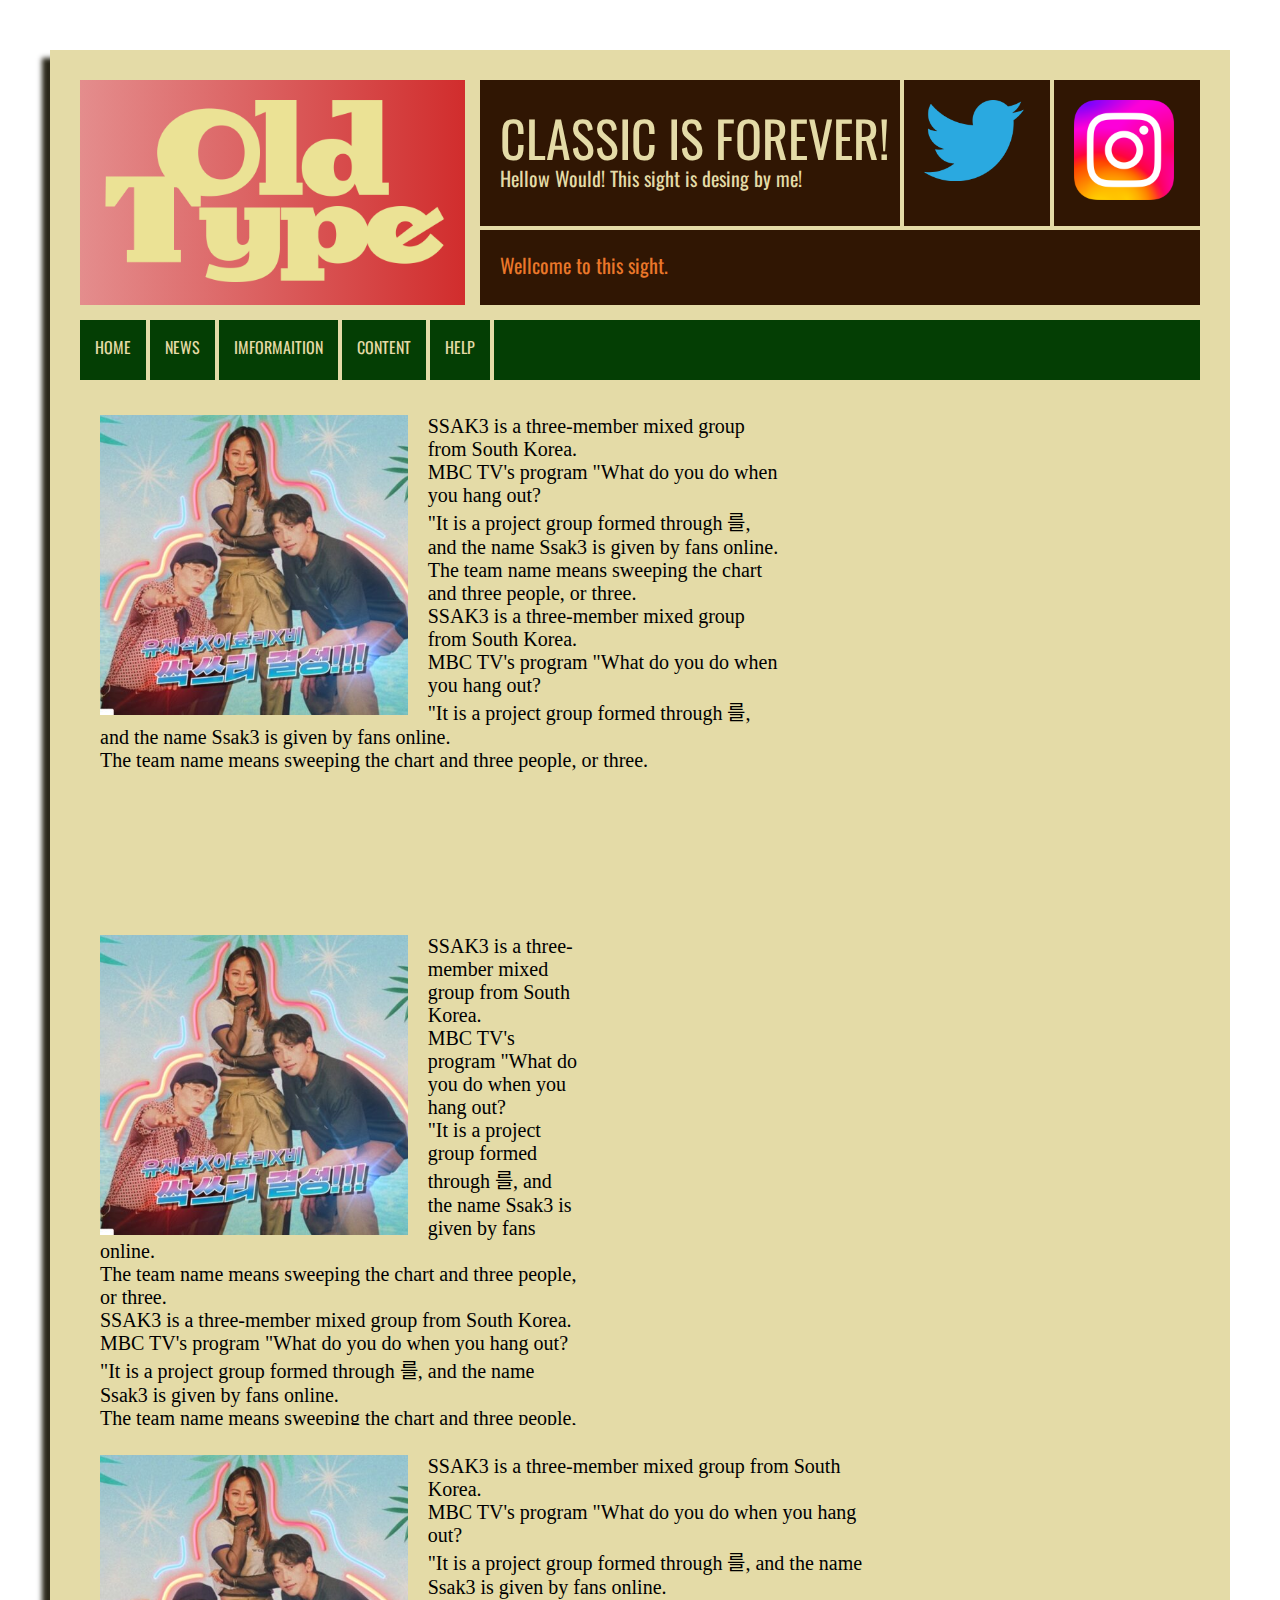
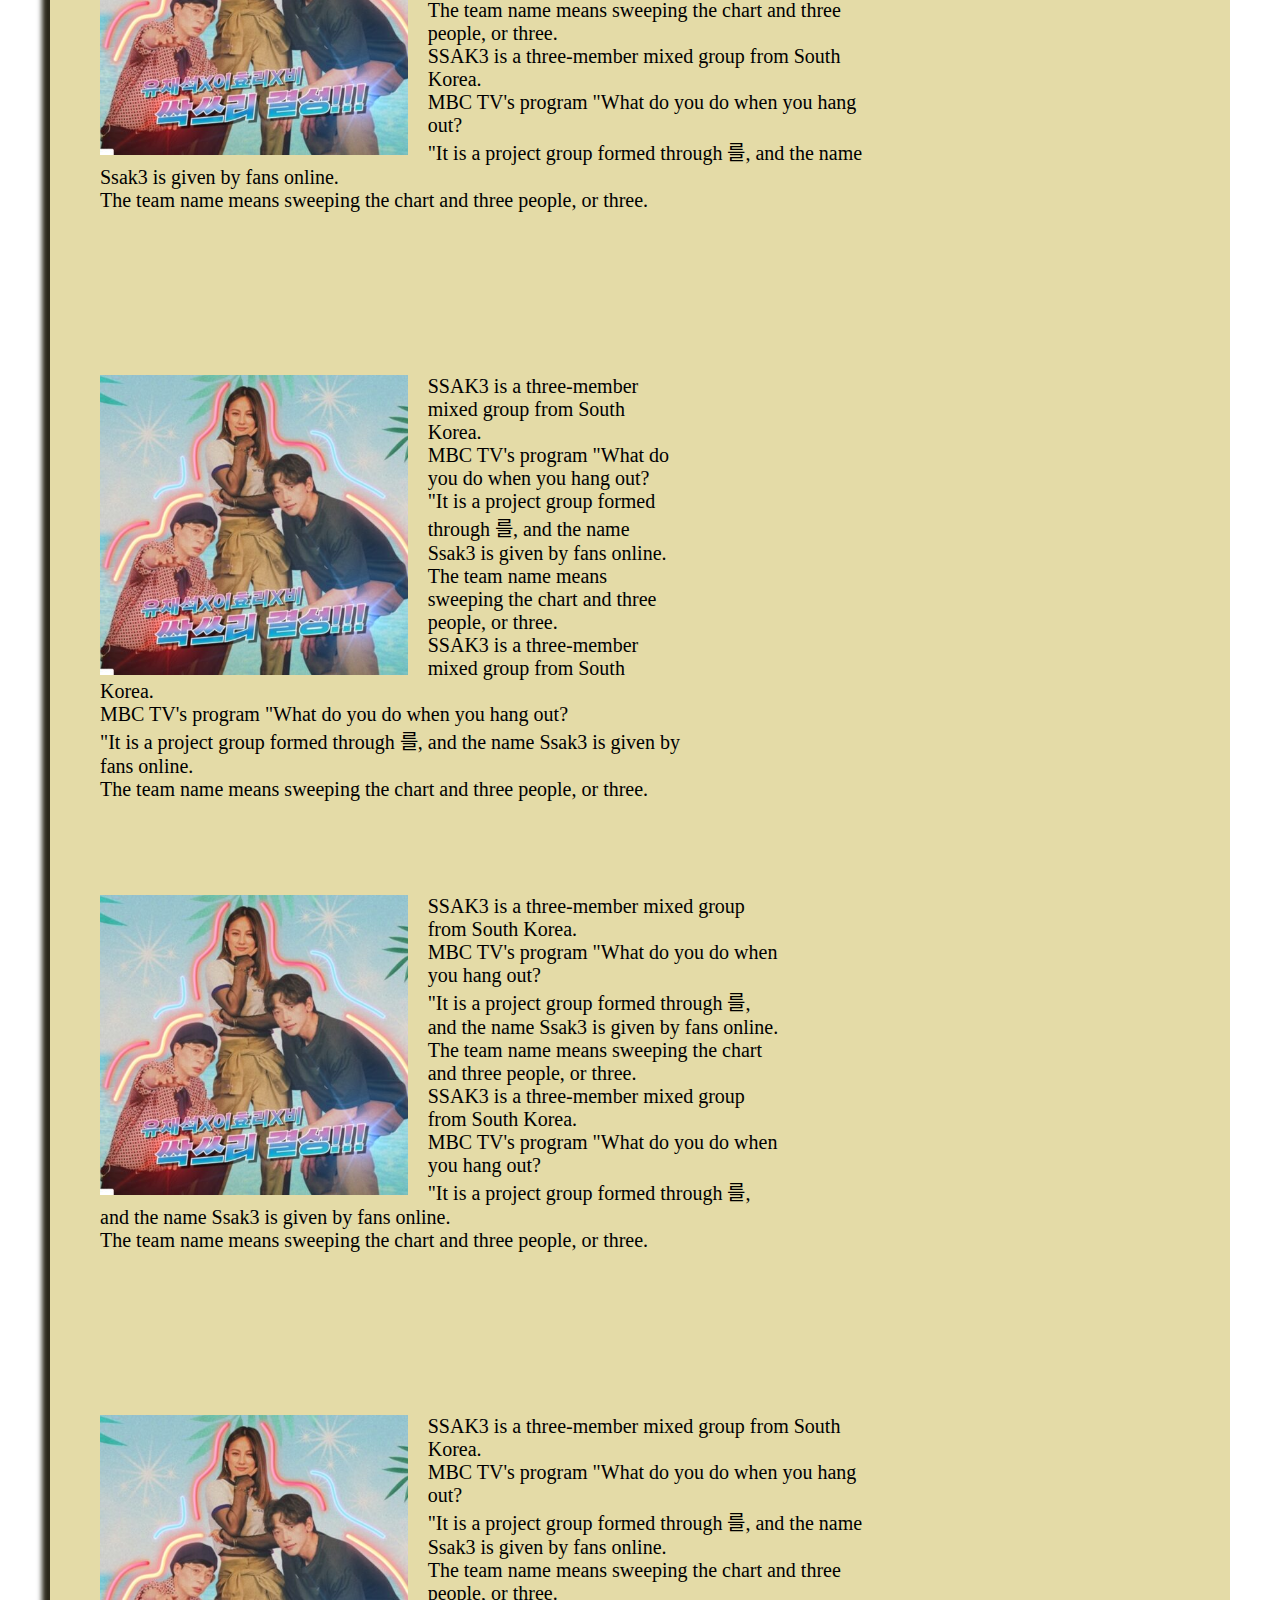
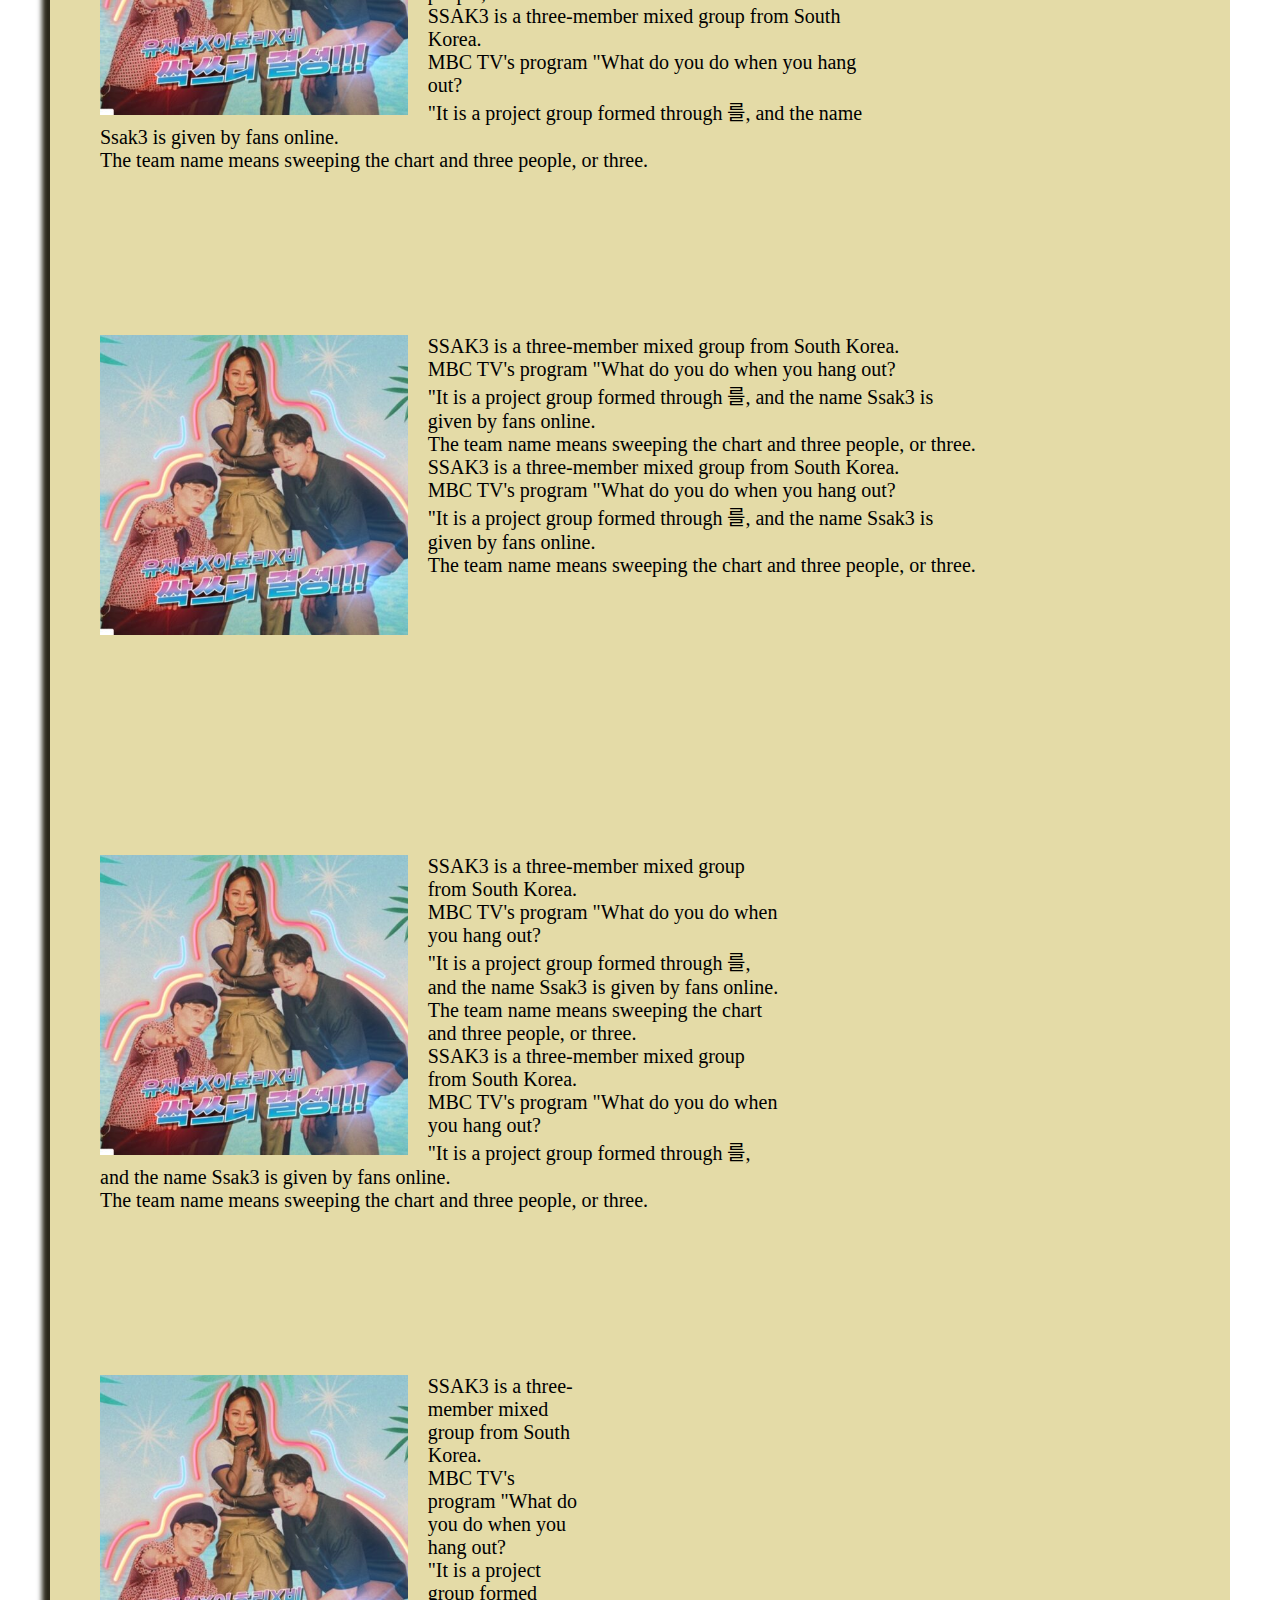
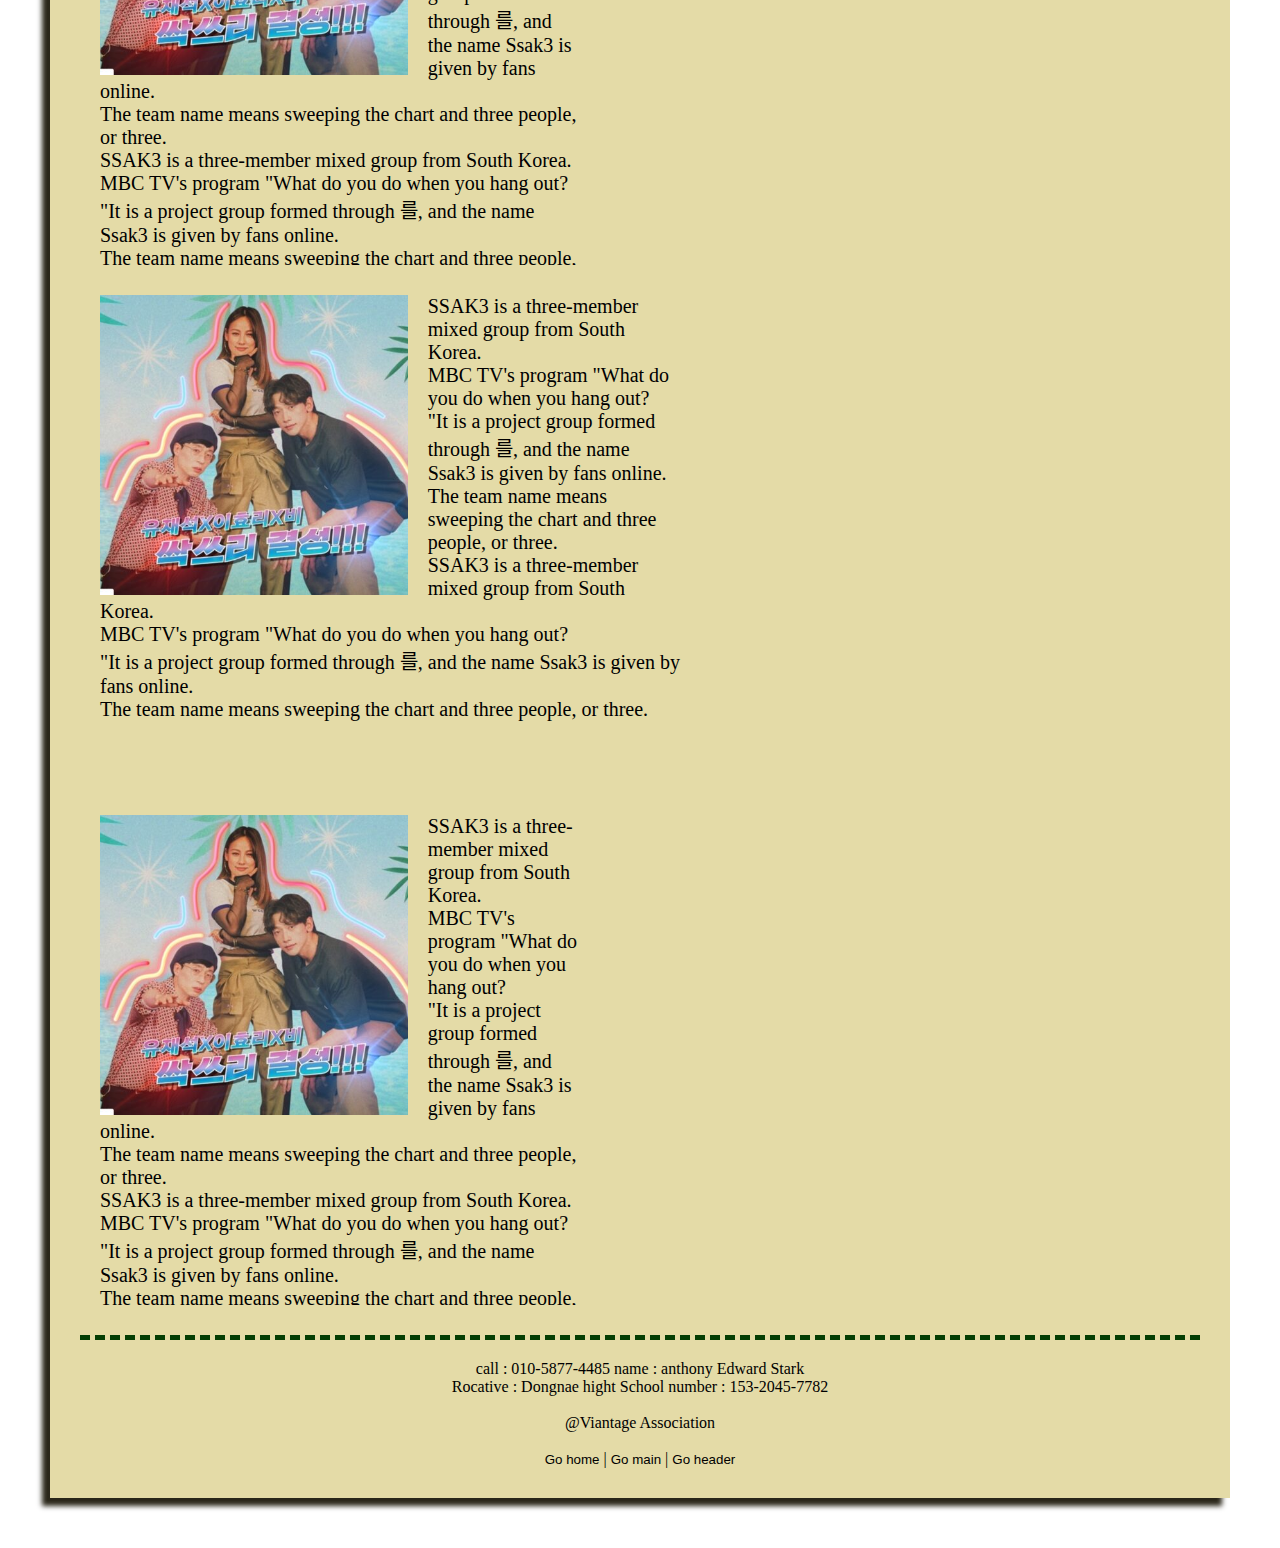
==== index.html @ 2c73bd68 "Add files via upload" ====
<!DOCTYPE html>
<html>
    <head>
        <title>Vintage</title>
        <link rel="stylesheet" href="./vt1.css">
    </head>
    <body class="background">
        <div class="body">
            <div class="content">
                <div class="header">
                    <div class="logo go">
                        <div class="logotitle">
                            <a href="home"><img src="./Poato/logo.png" alt="logo" class="logoImg"></a>
                        </div>
                    </div>
                    <div class="name">
                        <div class="nameGrid">
                            <div class="nameTipo">
                                <div class="nameTipo2">
                                    <div style="height: 90px;">
                                        <p class="Oswald title nonDrag">CLASSIC IS FOREVER!</p><br>
                                        <p class="Oswald subTitle nonDrag">Hellow Would! This sight is desing by me!</p>
                                    </div>
                                </div>
                                <div class="referenceLogo">
                                    <a href="https://twitter.com/?lang=ko" target="_black"><img src="./Poato/twiter.png" alt="twitter" width="100px"></a>
                                </div>
                                <div class="referenceLogo">
                                    <a href="https://www.instagram.com/" target="_blank"><img src="./Poato/Instagram.png" alt="instargram" width="100px"></a>
                                </div>
                            </div>
                            <div class="headerExplanation">
                                <p class="Oswald nonDrag" style="font-size: 20px;">Wellcome to this sight.</p>
                            </div>
                        </div>
                    </div>
                </div>
                <div class="nav">
                    <ul class="navUl Oswald">
                        <li class="navMenu nonDrag go">
                            <a href="#" style="color: rgb(228, 219, 167)">HOME</a>
                        </li><!--
                        --><li class="navMenu nonDrag go">
                            <a href="#" style="color: rgb(228, 219, 167)">NEWS</a>
                        </li><!--
                        --><li class="navMenu nonDrag go">
                            <a href="#" style="color: rgb(228, 219, 167)">IMFORMAITION</a>
                        </li><!--
                        --><li class="navMenu nonDrag go">
                            <a href="#" style="color: rgb(228, 219, 167)">CONTENT</a>
                        </li><!--
                        --><li class="navMenu nonDrag go">
                            <a href="#" style="color: rgb(228, 219, 167)">HELP</a>
                        </li>
                    </ul><!--
                    --><div class="navMargin"></div>
                </div>
                <div class="main">
                    <div class="mainPage ssak3 go">
                        <div class="explanationImg">
                            <img src="./Poato/sackSellEe.jpg" alt="NewsPhoto" height="300px">
                        </div>
                        <div class="explanation">
                            <p>
                                SSAK3 is a three-member mixed group from South Korea.<br>
                                MBC TV's program "What do you do when you hang out?<br>
                                "It is a project group formed through 를, and the name Ssak3 is given by fans online.<br>
                                The team name means sweeping the chart and three people, or three.<br>
                                SSAK3 is a three-member mixed group from South Korea.<br>
                                MBC TV's program "What do you do when you hang out?<br>
                                "It is a project group formed through 를, and the name Ssak3 is given by fans online.<br>
                                The team name means sweeping the chart and three people, or three.
                            </p>
                        </div>
                    </div>
                    <div class="mainPage ssak3 go" style="width: 500px;">
                        <div class="explanationImg">
                            <img src="./Poato/sackSellEe.jpg" alt="NewsPhoto" height="300px">
                        </div>
                        <div class="explanation">
                            <p>
                                SSAK3 is a three-member mixed group from South Korea.<br>
                                MBC TV's program "What do you do when you hang out?<br>
                                "It is a project group formed through 를, and the name Ssak3 is given by fans online.<br>
                                The team name means sweeping the chart and three people, or three.<br>
                                SSAK3 is a three-member mixed group from South Korea.<br>
                                MBC TV's program "What do you do when you hang out?<br>
                                "It is a project group formed through 를, and the name Ssak3 is given by fans online.<br>
                                The team name means sweeping the chart and three people, or three.
                            </p>
                        </div>
                    </div>
                    <div class="mainPage ssak3 go" style="width: 800px;">
                        <div class="explanationImg">
                            <img src="./Poato/sackSellEe.jpg" alt="NewsPhoto" height="300px">
                        </div>
                        <div class="explanation">
                            <p>
                                SSAK3 is a three-member mixed group from South Korea.<br>
                                MBC TV's program "What do you do when you hang out?<br>
                                "It is a project group formed through 를, and the name Ssak3 is given by fans online.<br>
                                The team name means sweeping the chart and three people, or three.<br>
                                SSAK3 is a three-member mixed group from South Korea.<br>
                                MBC TV's program "What do you do when you hang out?<br>
                                "It is a project group formed through 를, and the name Ssak3 is given by fans online.<br>
                                The team name means sweeping the chart and three people, or three.
                            </p>
                        </div>
                    </div>
                    <div class="mainPage ssak3 go" style="width: 600px;">
                        <div class="explanationImg">
                            <img src="./Poato/sackSellEe.jpg" alt="NewsPhoto" height="300px">
                        </div>
                        <div class="explanation">
                            <p>
                                SSAK3 is a three-member mixed group from South Korea.<br>
                                MBC TV's program "What do you do when you hang out?<br>
                                "It is a project group formed through 를, and the name Ssak3 is given by fans online.<br>
                                The team name means sweeping the chart and three people, or three.<br>
                                SSAK3 is a three-member mixed group from South Korea.<br>
                                MBC TV's program "What do you do when you hang out?<br>
                                "It is a project group formed through 를, and the name Ssak3 is given by fans online.<br>
                                The team name means sweeping the chart and three people, or three.
                            </p>
                        </div>
                    </div>
                    <div class="mainPage ssak3 go" style="width: 700px;">
                        <div class="explanationImg">
                            <img src="./Poato/sackSellEe.jpg" alt="NewsPhoto" height="300px">
                        </div>
                        <div class="explanation">
                            <p>
                                SSAK3 is a three-member mixed group from South Korea.<br>
                                MBC TV's program "What do you do when you hang out?<br>
                                "It is a project group formed through 를, and the name Ssak3 is given by fans online.<br>
                                The team name means sweeping the chart and three people, or three.<br>
                                SSAK3 is a three-member mixed group from South Korea.<br>
                                MBC TV's program "What do you do when you hang out?<br>
                                "It is a project group formed through 를, and the name Ssak3 is given by fans online.<br>
                                The team name means sweeping the chart and three people, or three.
                            </p>
                        </div>
                    </div>
                    <div class="mainPage ssak3 go" style="width: 800px;">
                        <div class="explanationImg">
                            <img src="./Poato/sackSellEe.jpg" alt="NewsPhoto" height="300px">
                        </div>
                        <div class="explanation">
                            <p>
                                SSAK3 is a three-member mixed group from South Korea.<br>
                                MBC TV's program "What do you do when you hang out?<br>
                                "It is a project group formed through 를, and the name Ssak3 is given by fans online.<br>
                                The team name means sweeping the chart and three people, or three.<br>
                                SSAK3 is a three-member mixed group from South Korea.<br>
                                MBC TV's program "What do you do when you hang out?<br>
                                "It is a project group formed through 를, and the name Ssak3 is given by fans online.<br>
                                The team name means sweeping the chart and three people, or three.
                            </p>
                        </div>
                    </div>
                    <div class="mainPage ssak3 go" style="width: 900px;">
                        <div class="explanationImg">
                            <img src="./Poato/sackSellEe.jpg" alt="NewsPhoto" height="300px">
                        </div>
                        <div class="explanation">
                            <p>
                                SSAK3 is a three-member mixed group from South Korea.<br>
                                MBC TV's program "What do you do when you hang out?<br>
                                "It is a project group formed through 를, and the name Ssak3 is given by fans online.<br>
                                The team name means sweeping the chart and three people, or three.<br>
                                SSAK3 is a three-member mixed group from South Korea.<br>
                                MBC TV's program "What do you do when you hang out?<br>
                                "It is a project group formed through 를, and the name Ssak3 is given by fans online.<br>
                                The team name means sweeping the chart and three people, or three.
                            </p>
                        </div>
                    </div>
                    <div class="mainPage ssak3 go" style="width: 700px;">
                        <div class="explanationImg">
                            <img src="./Poato/sackSellEe.jpg" alt="NewsPhoto" height="300px">
                        </div>
                        <div class="explanation">
                            <p>
                                SSAK3 is a three-member mixed group from South Korea.<br>
                                MBC TV's program "What do you do when you hang out?<br>
                                "It is a project group formed through 를, and the name Ssak3 is given by fans online.<br>
                                The team name means sweeping the chart and three people, or three.<br>
                                SSAK3 is a three-member mixed group from South Korea.<br>
                                MBC TV's program "What do you do when you hang out?<br>
                                "It is a project group formed through 를, and the name Ssak3 is given by fans online.<br>
                                The team name means sweeping the chart and three people, or three.
                            </p>
                        </div>
                    </div>
                    <div class="mainPage ssak3 go" style="width: 500px;">
                        <div class="explanationImg">
                            <img src="./Poato/sackSellEe.jpg" alt="NewsPhoto" height="300px">
                        </div>
                        <div class="explanation">
                            <p>
                                SSAK3 is a three-member mixed group from South Korea.<br>
                                MBC TV's program "What do you do when you hang out?<br>
                                "It is a project group formed through 를, and the name Ssak3 is given by fans online.<br>
                                The team name means sweeping the chart and three people, or three.<br>
                                SSAK3 is a three-member mixed group from South Korea.<br>
                                MBC TV's program "What do you do when you hang out?<br>
                                "It is a project group formed through 를, and the name Ssak3 is given by fans online.<br>
                                The team name means sweeping the chart and three people, or three.
                            </p>
                        </div>
                    </div>
                    <div class="mainPage ssak3 go" style="width: 600px;">
                        <div class="explanationImg">
                            <img src="./Poato/sackSellEe.jpg" alt="NewsPhoto" height="300px">
                        </div>
                        <div class="explanation">
                            <p>
                                SSAK3 is a three-member mixed group from South Korea.<br>
                                MBC TV's program "What do you do when you hang out?<br>
                                "It is a project group formed through 를, and the name Ssak3 is given by fans online.<br>
                                The team name means sweeping the chart and three people, or three.<br>
                                SSAK3 is a three-member mixed group from South Korea.<br>
                                MBC TV's program "What do you do when you hang out?<br>
                                "It is a project group formed through 를, and the name Ssak3 is given by fans online.<br>
                                The team name means sweeping the chart and three people, or three.
                            </p>
                        </div>
                    </div>
                    <div class="mainPage ssak3 go" style="width: 500px;">
                        <div class="explanationImg">
                            <img src="./Poato/sackSellEe.jpg" alt="NewsPhoto" height="300px">
                        </div>
                        <div class="explanation">
                            <p>
                                SSAK3 is a three-member mixed group from South Korea.<br>
                                MBC TV's program "What do you do when you hang out?<br>
                                "It is a project group formed through 를, and the name Ssak3 is given by fans online.<br>
                                The team name means sweeping the chart and three people, or three.<br>
                                SSAK3 is a three-member mixed group from South Korea.<br>
                                MBC TV's program "What do you do when you hang out?<br>
                                "It is a project group formed through 를, and the name Ssak3 is given by fans online.<br>
                                The team name means sweeping the chart and three people, or three.
                            </p>
                        </div>
                    </div>
                </div>
                <hr class="footerLine">
                <div class="footer">
                    <p>
                        call : 010-5877-4485
                        name : anthony Edward Stark<br>
                        Rocative : Dongnae hight School
                        number : 153-2045-7782<br><br>
                        @Viantage Association<br><br>
                        <button class="underNav">Go home</button> | 
                        <button class="underNav">Go main</button> | 
                        <button class="underNav">Go header</button>
                    </p>
                </div>
            </div>
        </div>
    </body>
</html>
---- vt1.css ----
/* fonts */
@import url('https://fonts.googleapis.com/css2?family=Oswald&display=swap');
/*  */
.Oswald {
    font-family: 'Oswald', sans-serif;
}
/* 이거 뭐라하지? */
* {
    position: relative;
    margin: 0;
    padding: 0;
    box-sizing: border-box;
}
a {
    text-decoration-line: none;
}
li {
    list-style-type: none;
}
/* class */
.nonDrag {
    -webkit-user-select:none;
    -moz-user-select:none;
    -ms-user-select:none;
    user-select:none
}
.go {
    cursor: pointer;
}
.background {
    width: 100%;
    background-image: url("./Poato/erik-mclean-QzpgqElvSiA-unsplash.jpg");
    background-repeat: repeat;
}
.body {
    width: 100vw;
    padding: 0 50px;
    top: 0;
}
.content {
    min-width: 1000px;
    max-width: 3000px;
    margin: 50px auto;
    padding: 30px;
    background-color: rgb(228, 219, 167);
    box-shadow: -8px 8px 5px rgba(19, 16, 1, 0.9);
}
.header {
    width: 100%;
    height: 225px;
    display: grid;
    grid-template-columns: 1fr 3fr;
    margin-bottom: 15px;
}
.logo {
    display: inline-block;
    height: 100%;
    margin-right: 15px;
    color: rgb(228, 219, 167);
    background-image: linear-gradient(to right, rgb(228, 141, 141), rgb(209, 45, 45));
    /* background-color: rgb(209, 45, 45); */
}
.logotitle {
    width: 100%;
    height: 225px;
    padding: 20px;
}
.logoImg {
    display: block;
    margin: auto;
    height: 100%;
}
.name {
    display: inline-block;
}
.nameGrid {
    display: grid;
    grid-template-rows: 2fr 1fr;
}
.nameTipo {
    display: grid;
    grid-template-columns: 5fr 150px 150px;
    margin-bottom: 4px;
    color: rgb(228, 219, 167);
}
.nameTipo2 {
    width: 100%;
    white-space: nowrap;
    overflow: hidden;
    text-overflow: ellipsis;
    padding: 20px;
    background-color: rgb(48, 22, 3);
}
.title { /* 이거 왜이래 야매로 해야해? */
    display: block;
    height: 50px;
    font-size: 50px;
    /* line-height: 20px; */
}
.subTitle {
    display: block;
    font-size: 20px;
    line-height: 20px;
}
.referenceLogo {
    height: 146px;
    margin-left: 4px;
    padding: 20px;
    background-color: rgb(48, 22, 3);
}
.headerExplanation {
    padding: 20px;
    color: rgb(234, 119, 42);
    background-color: rgb(48, 22, 3);
}
.nav {
    display: flex;
    flex-wrap: nowrap;
    margin-bottom: 15px;
    width: 100%;
    height: 60px;
}
.navUl {
    /* display: inline-block; */
    height: 100%;
    white-space:nowrap;
    color: rgb(228, 219, 167);
}
.navMenu {
    display: inline-block;
    margin-right: 4px;
    height: 100%;
    padding: 15px;
    background-color: rgb(4, 62, 4);
}
.navMenu:hover {
    background-image: linear-gradient(to right, rgb(228, 141, 141), rgb(209, 45, 45));
}
.navMargin {
    width: 100%;
    height: 100%;
    padding: 15px;
    background-color: rgb(4, 62, 4);
}
.main {
    display: flex;
    flex-wrap: wrap;
    width: 100%;
    height: 100%;
}
.mainPage {
    display: block;
    /* height: auto; */
    height: 500px;
    overflow: hidden;
    text-overflow: ellipsis;
    margin: 10px;
    padding: 10px;
    /* color: darkgreen; */
    /* background-color: rgb(212, 196, 104); */
}
.mainPage:hover {
    min-height: 620px;
    height: 100%;
    /* background-color: rgb(186, 184, 173); */
    background-image: linear-gradient(to right, rgb(186, 184, 173), rgb(212, 196, 104));
}
.ssak3 {
    width: 700px;
}
.explanationImg {
    /* display: inline-block; */
    float: left;
    margin-right: 20px;
}
.explanation {
    /* display: inline-block; */
    font-size: 20px;
}
.footerLine {
    margin: 20px 0;
    height: 5px;
    border: 0;
    /* background-color: rgb(4, 62, 4); */
    border-top: 5px dashed rgb(4, 62, 4);
}
.footer {
    text-align: center;
}
.underNav {
    border: 0;
    background-color: transparent;
}
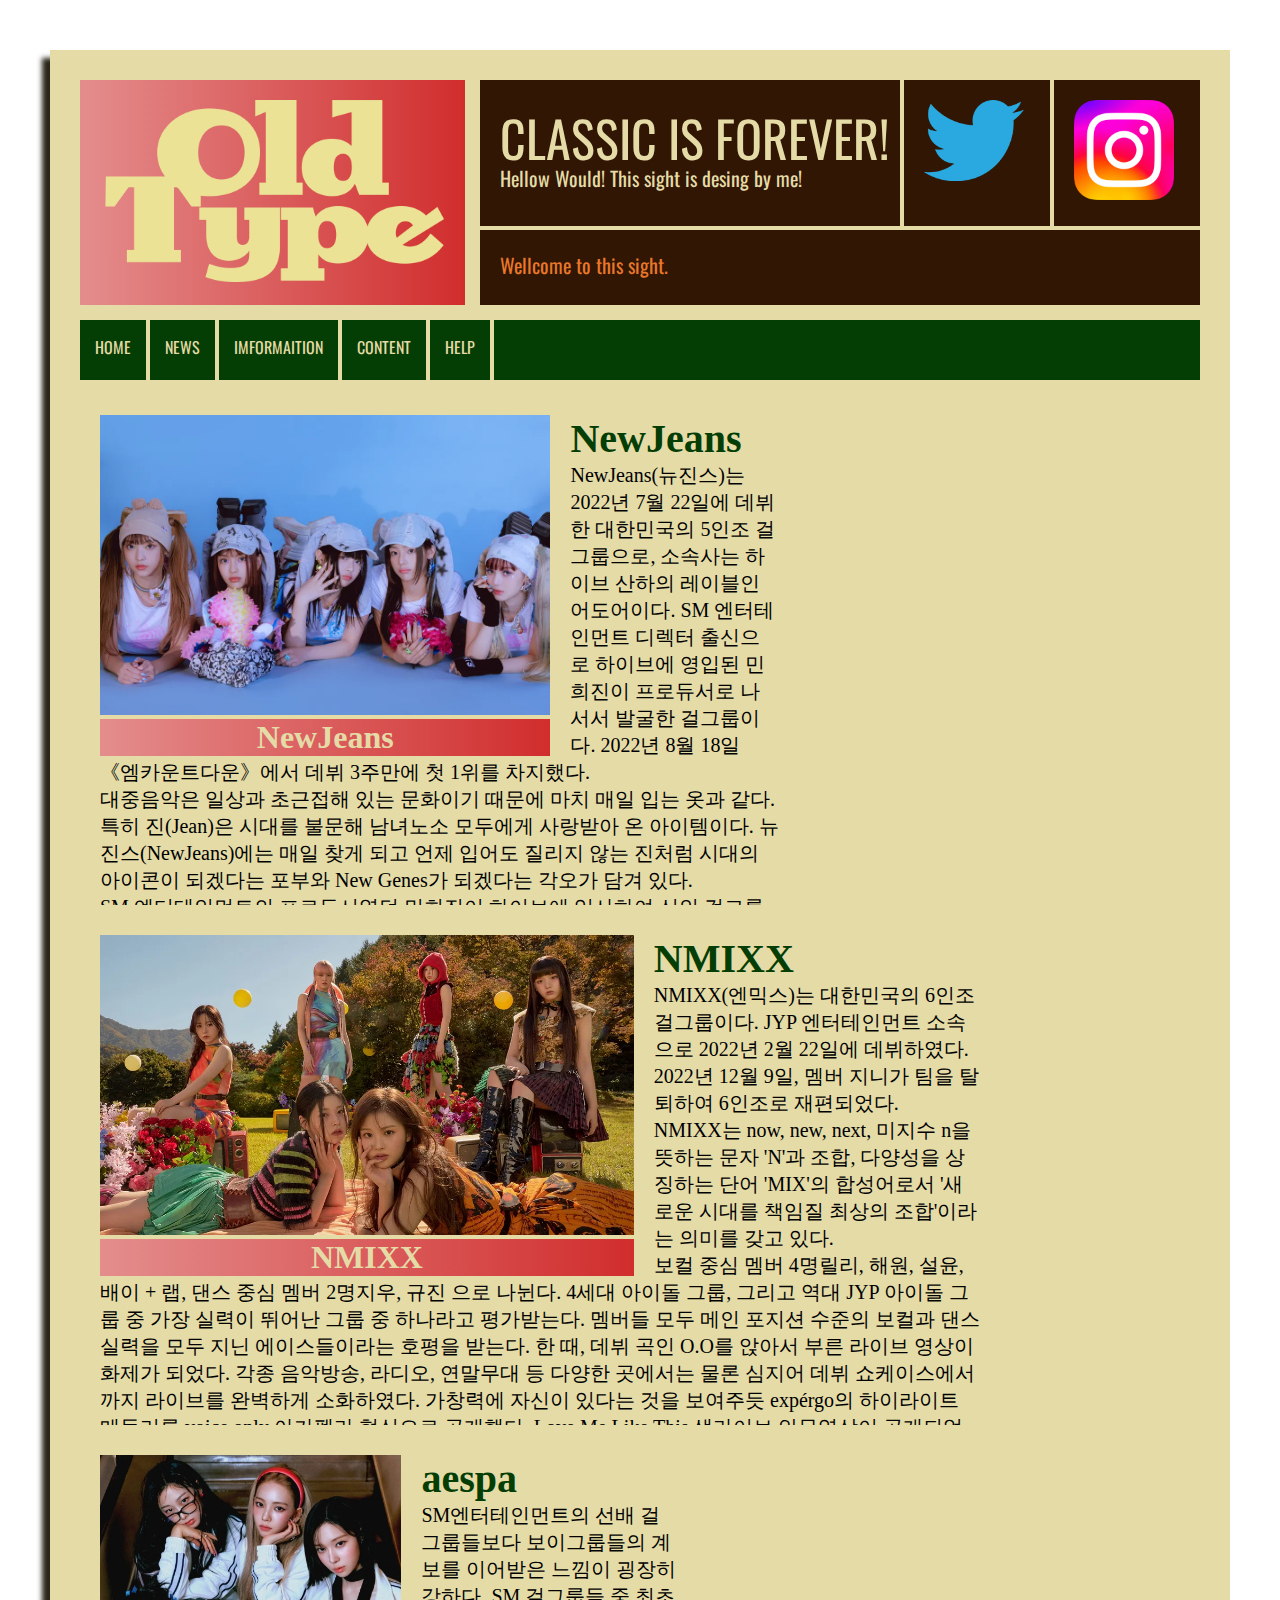
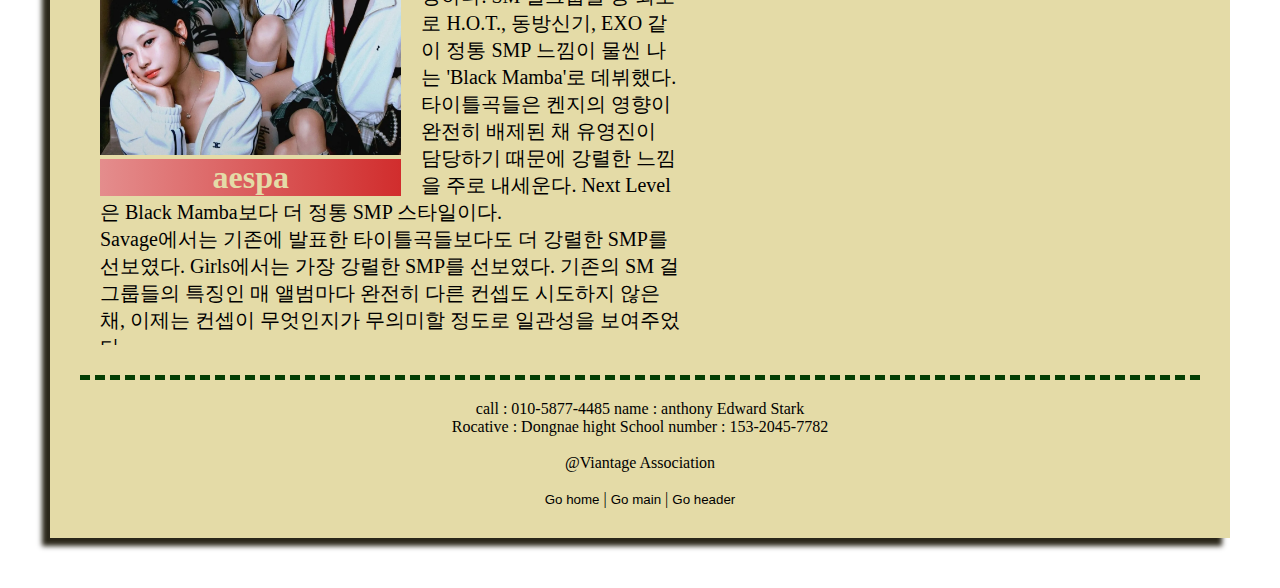
==== commit 7d4234b9: "Add files via upload" ====
--- a/index.html
+++ b/index.html
@@ -56,190 +56,85 @@
                     --><div class="navMargin"></div>
                 </div>
                 <div class="main">
-                    <div class="mainPage ssak3 go">
+                    <div class="mainPage go" style="width: 700px;">
                         <div class="explanationImg">
-                            <img src="./Poato/sackSellEe.jpg" alt="NewsPhoto" height="300px">
+                            <img src="./Poato/newjeans.webp" alt="NewsPhoto" height="300px">
+                            <h1>NewJeans</h1>
                         </div>
                         <div class="explanation">
+                            <h1>NewJeans</h1>
                             <p>
-                                SSAK3 is a three-member mixed group from South Korea.<br>
-                                MBC TV's program "What do you do when you hang out?<br>
-                                "It is a project group formed through 를, and the name Ssak3 is given by fans online.<br>
-                                The team name means sweeping the chart and three people, or three.<br>
-                                SSAK3 is a three-member mixed group from South Korea.<br>
-                                MBC TV's program "What do you do when you hang out?<br>
-                                "It is a project group formed through 를, and the name Ssak3 is given by fans online.<br>
-                                The team name means sweeping the chart and three people, or three.
+                                NewJeans(뉴진스)는 2022년 7월 22일에 데뷔한 대한민국의 5인조 걸 그룹으로, 
+                                소속사는 하이브 산하의 레이블인 어도어이다.
+                                SM 엔터테인먼트 디렉터 출신으로 하이브에 영입된 민희진이 프로듀서로 나서서 발굴한 걸그룹이다. 
+                                2022년 8월 18일 《엠카운트다운》에서 데뷔 3주만에 첫 1위를 차지했다.
+                                <br>
+                                대중음악은 일상과 초근접해 있는 문화이기 때문에 마치 매일 입는 옷과 같다.
+                                특히 진(Jean)은 시대를 불문해 남녀노소 모두에게 사랑받아 온 아이템이다.
+                                뉴진스(NewJeans)에는 매일 찾게 되고 언제 입어도 질리지 않는 진처럼 시대의 아이콘이 되겠다는 포부와 New Genes가 되겠다는 각오가 담겨 있다.
+                                <br>
+                                SM 엔터테인먼트의 프로듀서였던 민희진이 하이브에 입사하여 신인 걸그룹을 준비 중이라고 밝혔다.
+                                2019년 9월에서 10월 사이, 글로벌 오디션이 진행됐고 2020년 초부터 그룹 캐스팅을 시작했다. 
+                                '민희진의 걸그룹'이라는 이름으로 대중들에게 알려졌고 2021년에 론칭할 예정이었지만 코로나19 범유행으로 인해 미뤄졌다. 
+                                2021년 말, 민희진이 레이블의 CEO가 되면서 이 프로젝트는 하이브의 새로 설립된 독립 레이블 ADOR로 이전되었다. 
+                                2021년 12월부터 2022년 1월까지 2차 글로벌 오디션이 진행되었고, 
+                                2022년 3월에 라인업이 확정됐다.
+                                <br>
+                                뉴진스로 데뷔 전 이미 멤버들은 활동하고 있었다. 
+                                다니엘은 2011년 방영된 tvN의 프로그램 '무지개 유치원'의 고정 출연자였다. 
+                                혜인은 2017년 11월 U.SSO Girl의 멤버로 데뷔했지만 얼마 후 탈퇴했다.
                             </p>
                         </div>
                     </div>
-                    <div class="mainPage ssak3 go" style="width: 500px;">
+                    <div class="mainPage go" style="width: 900px;">
                         <div class="explanationImg">
-                            <img src="./Poato/sackSellEe.jpg" alt="NewsPhoto" height="300px">
+                            <img src="./Poato/nmixx.webp" alt="NewsPhoto" height="300px">
+                            <h1>NMIXX</h1>
                         </div>
                         <div class="explanation">
+                            <h1>NMIXX</h1>
                             <p>
-                                SSAK3 is a three-member mixed group from South Korea.<br>
-                                MBC TV's program "What do you do when you hang out?<br>
-                                "It is a project group formed through 를, and the name Ssak3 is given by fans online.<br>
-                                The team name means sweeping the chart and three people, or three.<br>
-                                SSAK3 is a three-member mixed group from South Korea.<br>
-                                MBC TV's program "What do you do when you hang out?<br>
-                                "It is a project group formed through 를, and the name Ssak3 is given by fans online.<br>
-                                The team name means sweeping the chart and three people, or three.
+                                NMIXX(엔믹스)는 대한민국의 6인조 걸그룹이다. 
+                                JYP 엔터테인먼트 소속으로 2022년 2월 22일에 데뷔하였다. 
+                                2022년 12월 9일, 멤버 지니가 팀을 탈퇴하여 6인조로 재편되었다.
+                                <br>
+                                NMIXX는 now, new, next, 미지수 n을 뜻하는 문자 'N'과 조합, 다양성을 상징하는 단어 'MIX'의 합성어로서 '새로운 시대를 책임질 최상의 조합'이라는 의미를 갖고 있다.
+                                <br>
+                                보컬 중심 멤버 4명릴리, 해원, 설윤, 배이 + 랩, 댄스 중심 멤버 2명지우, 규진 으로 나뉜다.
+                                4세대 아이돌 그룹, 그리고 역대 JYP 아이돌 그룹 중 가장 실력이 뛰어난 그룹 중 하나라고 평가받는다. 
+                                멤버들 모두 메인 포지션 수준의 보컬과 댄스 실력을 모두 지닌 에이스들이라는 호평을 받는다.
+                                한 때, 데뷔 곡인 O.O를 앉아서 부른 라이브 영상이 화제가 되었다.
+                                각종 음악방송, 라디오, 연말무대 등 다양한 곳에서는 물론 심지어 데뷔 쇼케이스에서 까지 라이브를 완벽하게 소화하였다.
+                                가창력에 자신이 있다는 것을 보여주듯 expérgo의 하이라이트 메들리를 voice only 아카펠라 형식으로 공개했다.
+                                Love Me Like This 생라이브 안무영상이 공개되었다. 
+                                매우 안정적인 라이브 실력으로 팬들 뿐만 아니라 여러 커뮤니티에서 큰 호평을 받았다.
+                                미니 1집 expérgo의 각종 음악방송 무대에서도 어김없는 라이브실력으로 호평을 받고있다.
                             </p>
                         </div>
                     </div>
-                    <div class="mainPage ssak3 go" style="width: 800px;">
+                    <div class="mainPage go" style="width: 600px;">
                         <div class="explanationImg">
-                            <img src="./Poato/sackSellEe.jpg" alt="NewsPhoto" height="300px">
+                            <img src="./Poato/aespa.webp" alt="NewsPhoto" height="300px">
+                            <h1>aespa</h1>
                         </div>
                         <div class="explanation">
+                            <h1>aespa</h1>
                             <p>
-                                SSAK3 is a three-member mixed group from South Korea.<br>
-                                MBC TV's program "What do you do when you hang out?<br>
-                                "It is a project group formed through 를, and the name Ssak3 is given by fans online.<br>
-                                The team name means sweeping the chart and three people, or three.<br>
-                                SSAK3 is a three-member mixed group from South Korea.<br>
-                                MBC TV's program "What do you do when you hang out?<br>
-                                "It is a project group formed through 를, and the name Ssak3 is given by fans online.<br>
-                                The team name means sweeping the chart and three people, or three.
-                            </p>
-                        </div>
-                    </div>
-                    <div class="mainPage ssak3 go" style="width: 600px;">
-                        <div class="explanationImg">
-                            <img src="./Poato/sackSellEe.jpg" alt="NewsPhoto" height="300px">
-                        </div>
-                        <div class="explanation">
-                            <p>
-                                SSAK3 is a three-member mixed group from South Korea.<br>
-                                MBC TV's program "What do you do when you hang out?<br>
-                                "It is a project group formed through 를, and the name Ssak3 is given by fans online.<br>
-                                The team name means sweeping the chart and three people, or three.<br>
-                                SSAK3 is a three-member mixed group from South Korea.<br>
-                                MBC TV's program "What do you do when you hang out?<br>
-                                "It is a project group formed through 를, and the name Ssak3 is given by fans online.<br>
-                                The team name means sweeping the chart and three people, or three.
-                            </p>
-                        </div>
-                    </div>
-                    <div class="mainPage ssak3 go" style="width: 700px;">
-                        <div class="explanationImg">
-                            <img src="./Poato/sackSellEe.jpg" alt="NewsPhoto" height="300px">
-                        </div>
-                        <div class="explanation">
-                            <p>
-                                SSAK3 is a three-member mixed group from South Korea.<br>
-                                MBC TV's program "What do you do when you hang out?<br>
-                                "It is a project group formed through 를, and the name Ssak3 is given by fans online.<br>
-                                The team name means sweeping the chart and three people, or three.<br>
-                                SSAK3 is a three-member mixed group from South Korea.<br>
-                                MBC TV's program "What do you do when you hang out?<br>
-                                "It is a project group formed through 를, and the name Ssak3 is given by fans online.<br>
-                                The team name means sweeping the chart and three people, or three.
-                            </p>
-                        </div>
-                    </div>
-                    <div class="mainPage ssak3 go" style="width: 800px;">
-                        <div class="explanationImg">
-                            <img src="./Poato/sackSellEe.jpg" alt="NewsPhoto" height="300px">
-                        </div>
-                        <div class="explanation">
-                            <p>
-                                SSAK3 is a three-member mixed group from South Korea.<br>
-                                MBC TV's program "What do you do when you hang out?<br>
-                                "It is a project group formed through 를, and the name Ssak3 is given by fans online.<br>
-                                The team name means sweeping the chart and three people, or three.<br>
-                                SSAK3 is a three-member mixed group from South Korea.<br>
-                                MBC TV's program "What do you do when you hang out?<br>
-                                "It is a project group formed through 를, and the name Ssak3 is given by fans online.<br>
-                                The team name means sweeping the chart and three people, or three.
-                            </p>
-                        </div>
-                    </div>
-                    <div class="mainPage ssak3 go" style="width: 900px;">
-                        <div class="explanationImg">
-                            <img src="./Poato/sackSellEe.jpg" alt="NewsPhoto" height="300px">
-                        </div>
-                        <div class="explanation">
-                            <p>
-                                SSAK3 is a three-member mixed group from South Korea.<br>
-                                MBC TV's program "What do you do when you hang out?<br>
-                                "It is a project group formed through 를, and the name Ssak3 is given by fans online.<br>
-                                The team name means sweeping the chart and three people, or three.<br>
-                                SSAK3 is a three-member mixed group from South Korea.<br>
-                                MBC TV's program "What do you do when you hang out?<br>
-                                "It is a project group formed through 를, and the name Ssak3 is given by fans online.<br>
-                                The team name means sweeping the chart and three people, or three.
-                            </p>
-                        </div>
-                    </div>
-                    <div class="mainPage ssak3 go" style="width: 700px;">
-                        <div class="explanationImg">
-                            <img src="./Poato/sackSellEe.jpg" alt="NewsPhoto" height="300px">
-                        </div>
-                        <div class="explanation">
-                            <p>
-                                SSAK3 is a three-member mixed group from South Korea.<br>
-                                MBC TV's program "What do you do when you hang out?<br>
-                                "It is a project group formed through 를, and the name Ssak3 is given by fans online.<br>
-                                The team name means sweeping the chart and three people, or three.<br>
-                                SSAK3 is a three-member mixed group from South Korea.<br>
-                                MBC TV's program "What do you do when you hang out?<br>
-                                "It is a project group formed through 를, and the name Ssak3 is given by fans online.<br>
-                                The team name means sweeping the chart and three people, or three.
-                            </p>
-                        </div>
-                    </div>
-                    <div class="mainPage ssak3 go" style="width: 500px;">
-                        <div class="explanationImg">
-                            <img src="./Poato/sackSellEe.jpg" alt="NewsPhoto" height="300px">
-                        </div>
-                        <div class="explanation">
-                            <p>
-                                SSAK3 is a three-member mixed group from South Korea.<br>
-                                MBC TV's program "What do you do when you hang out?<br>
-                                "It is a project group formed through 를, and the name Ssak3 is given by fans online.<br>
-                                The team name means sweeping the chart and three people, or three.<br>
-                                SSAK3 is a three-member mixed group from South Korea.<br>
-                                MBC TV's program "What do you do when you hang out?<br>
-                                "It is a project group formed through 를, and the name Ssak3 is given by fans online.<br>
-                                The team name means sweeping the chart and three people, or three.
-                            </p>
-                        </div>
-                    </div>
-                    <div class="mainPage ssak3 go" style="width: 600px;">
-                        <div class="explanationImg">
-                            <img src="./Poato/sackSellEe.jpg" alt="NewsPhoto" height="300px">
-                        </div>
-                        <div class="explanation">
-                            <p>
-                                SSAK3 is a three-member mixed group from South Korea.<br>
-                                MBC TV's program "What do you do when you hang out?<br>
-                                "It is a project group formed through 를, and the name Ssak3 is given by fans online.<br>
-                                The team name means sweeping the chart and three people, or three.<br>
-                                SSAK3 is a three-member mixed group from South Korea.<br>
-                                MBC TV's program "What do you do when you hang out?<br>
-                                "It is a project group formed through 를, and the name Ssak3 is given by fans online.<br>
-                                The team name means sweeping the chart and three people, or three.
-                            </p>
-                        </div>
-                    </div>
-                    <div class="mainPage ssak3 go" style="width: 500px;">
-                        <div class="explanationImg">
-                            <img src="./Poato/sackSellEe.jpg" alt="NewsPhoto" height="300px">
-                        </div>
-                        <div class="explanation">
-                            <p>
-                                SSAK3 is a three-member mixed group from South Korea.<br>
-                                MBC TV's program "What do you do when you hang out?<br>
-                                "It is a project group formed through 를, and the name Ssak3 is given by fans online.<br>
-                                The team name means sweeping the chart and three people, or three.<br>
-                                SSAK3 is a three-member mixed group from South Korea.<br>
-                                MBC TV's program "What do you do when you hang out?<br>
-                                "It is a project group formed through 를, and the name Ssak3 is given by fans online.<br>
-                                The team name means sweeping the chart and three people, or three.
+                                SM엔터테인먼트의 선배 걸그룹들보다 보이그룹들의 계보를 이어받은 느낌이 굉장히 강하다. SM 걸그룹들 중 최초로 H.O.T., 동방신기, EXO 같이 정통 SMP 느낌이 물씬 나는 'Black Mamba'로 데뷔했다. 
+                                타이틀곡들은 켄지의 영향이 완전히 배제된 채 유영진이 담당하기 때문에 강렬한 느낌을 주로 내세운다.
+                                Next Level은 Black Mamba보다 더 정통 SMP 스타일이다.
+                                <br>
+                                Savage에서는 기존에 발표한 타이틀곡들보다도 더 강렬한 SMP를 선보였다.
+                                Girls에서는 가장 강렬한 SMP를 선보였다. 
+                                기존의 SM 걸그룹들의 특징인 매 앨범마다 완전히 다른 컨셉도 시도하지 않은 채, 이제는 컨셉이 무엇인지가 무의미할 정도로 일관성을 보여주었다.
+                                <br>
+                                다만 MY WORLD에서는 SM엔터테인먼트 경영권 분쟁의 영향으로 그룹의 전체적인 컨셉을 기획했던 이수만과 유영진이 프로듀싱에서 손을 뗀 뒤 SM을 떠난 것의 여파인지, 
+                                그동안 선보였던 강렬하고 난해한 SMP가 아닌 멤버들의 나이대에 걸맞는 풋풋한 하이틴 컨셉으로 전환하며 이미지 변신을 시도했다. 
+                                SMP에 열광하는 코어 팬덤은 확보했지만 대중성은 이전의 SM 걸그룹들보다 못하다는 평가도 적지 않게 있었음을 고려하면, 
+                                일반 대중들의 진입 장벽을 낮추기 위해 이전보다 대중성을 더욱 많이 가미한 컨셉을 시도한 것으로 보이나, 
+                                이것이 일시적인 실험일지 아니면 완전한 변화일지는 더 지켜볼 일이다. 다만 광야 컨셉을 완전히 버린 것은 아니라고 밝혔다. 
+                                잠깐 REAL WORLD로 돌아와 휴식을 취하는 컨셉이라고 한다. 
+                                실제로 Girls의 가사 중 'nævis on the REAL MY WORLD'라는 파트가 있는 것을 봐선 하이틴 컨셉까지는 아닐지라도 어느 정도 예정된 수순이었던 것으로 보인다.
                             </p>
                         </div>
                     </div>
--- a/vt1.css
+++ b/vt1.css
@@ -160,7 +160,7 @@
     /* background-color: rgb(212, 196, 104); */
 }
 .mainPage:hover {
-    min-height: 620px;
+    min-height: 500px;
     height: 100%;
     /* background-color: rgb(186, 184, 173); */
     background-image: linear-gradient(to right, rgb(186, 184, 173), rgb(212, 196, 104));
@@ -170,12 +170,26 @@
 }
 .explanationImg {
     /* display: inline-block; */
+    text-overflow: ellipsis;
     float: left;
     margin-right: 20px;
 }
 .explanation {
     /* display: inline-block; */
     font-size: 20px;
+    text-overflow: ellipsis;
+}
+.explanationImg h1 {
+    background-image: linear-gradient(to right, rgb(228, 141, 141), rgb(209, 45, 45));
+    color: rgb(228, 219, 167);
+    text-align: center;
+    /* color: darkolivegreen; */
+}
+.explanation h1 {
+    color: rgb(4, 62, 4);
+}
+.explanation p {
+    text-overflow: ellipsis;
 }
 .footerLine {
     margin: 20px 0;
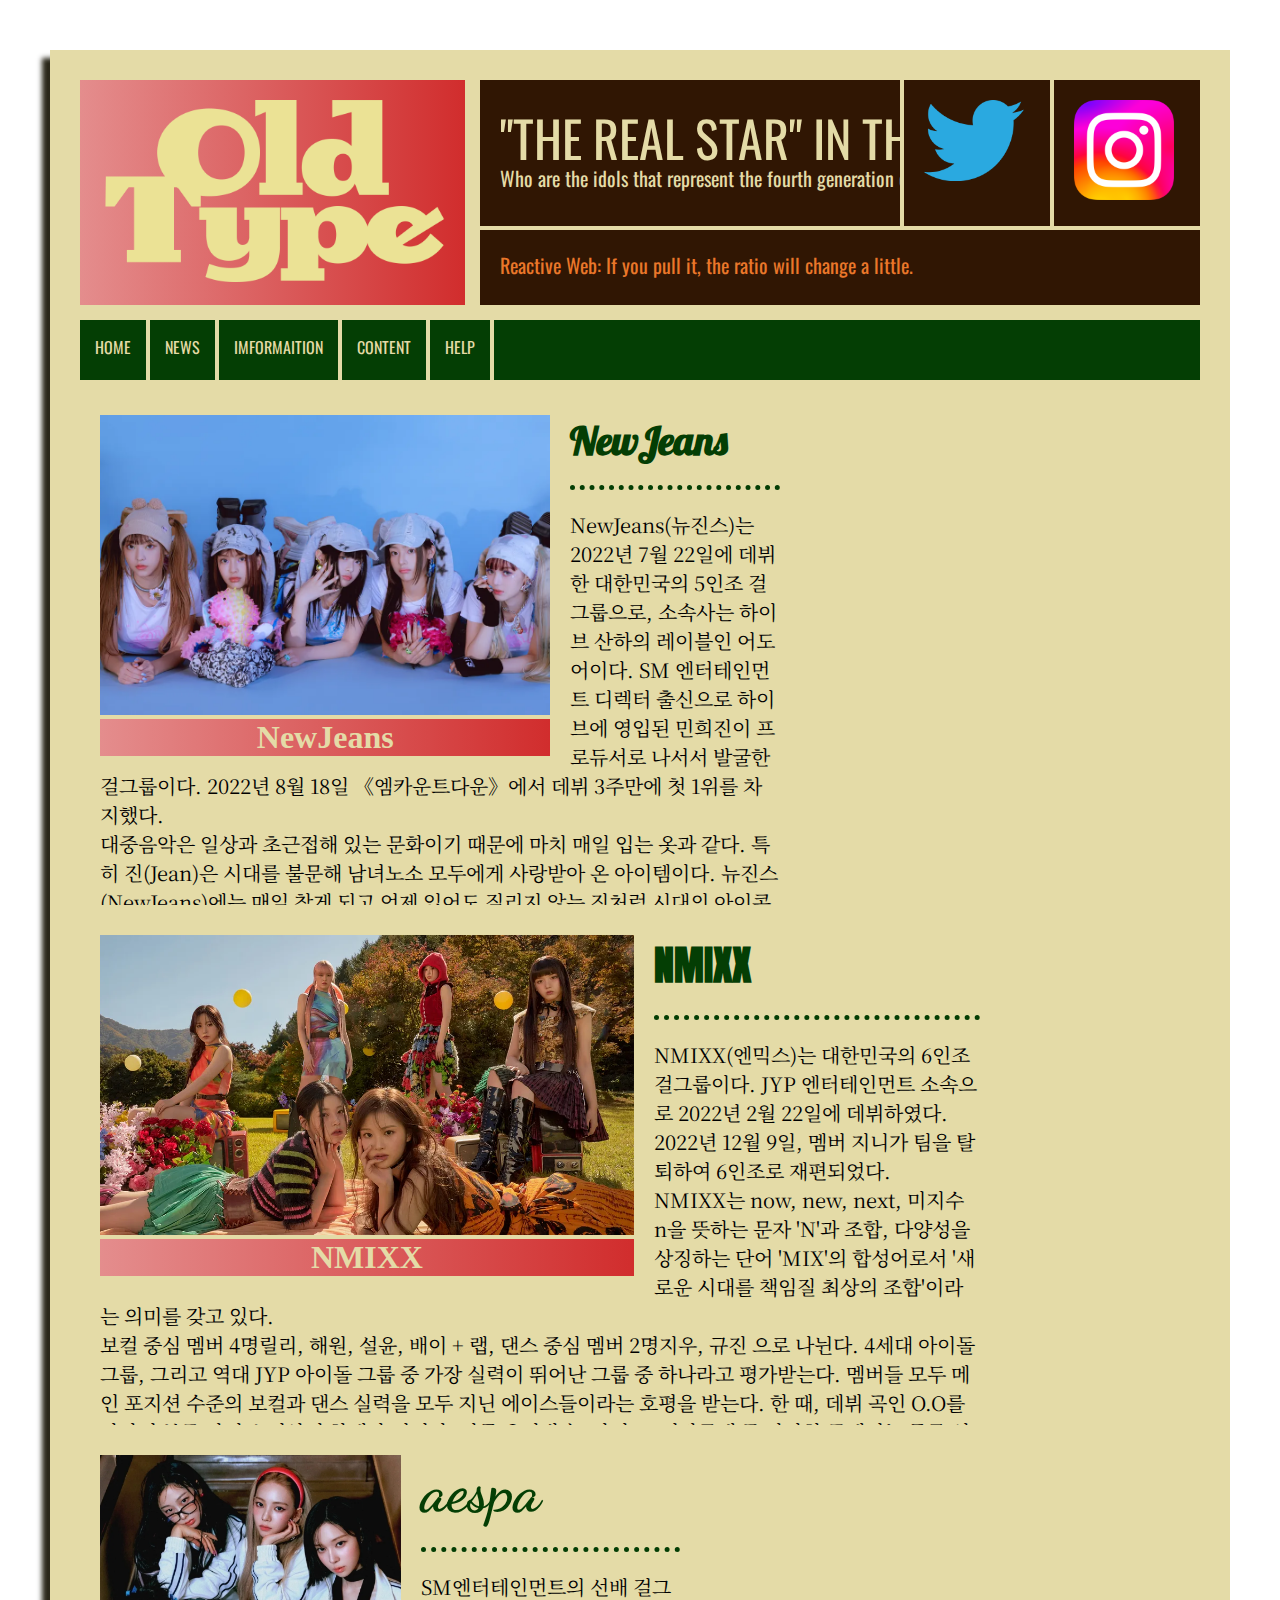
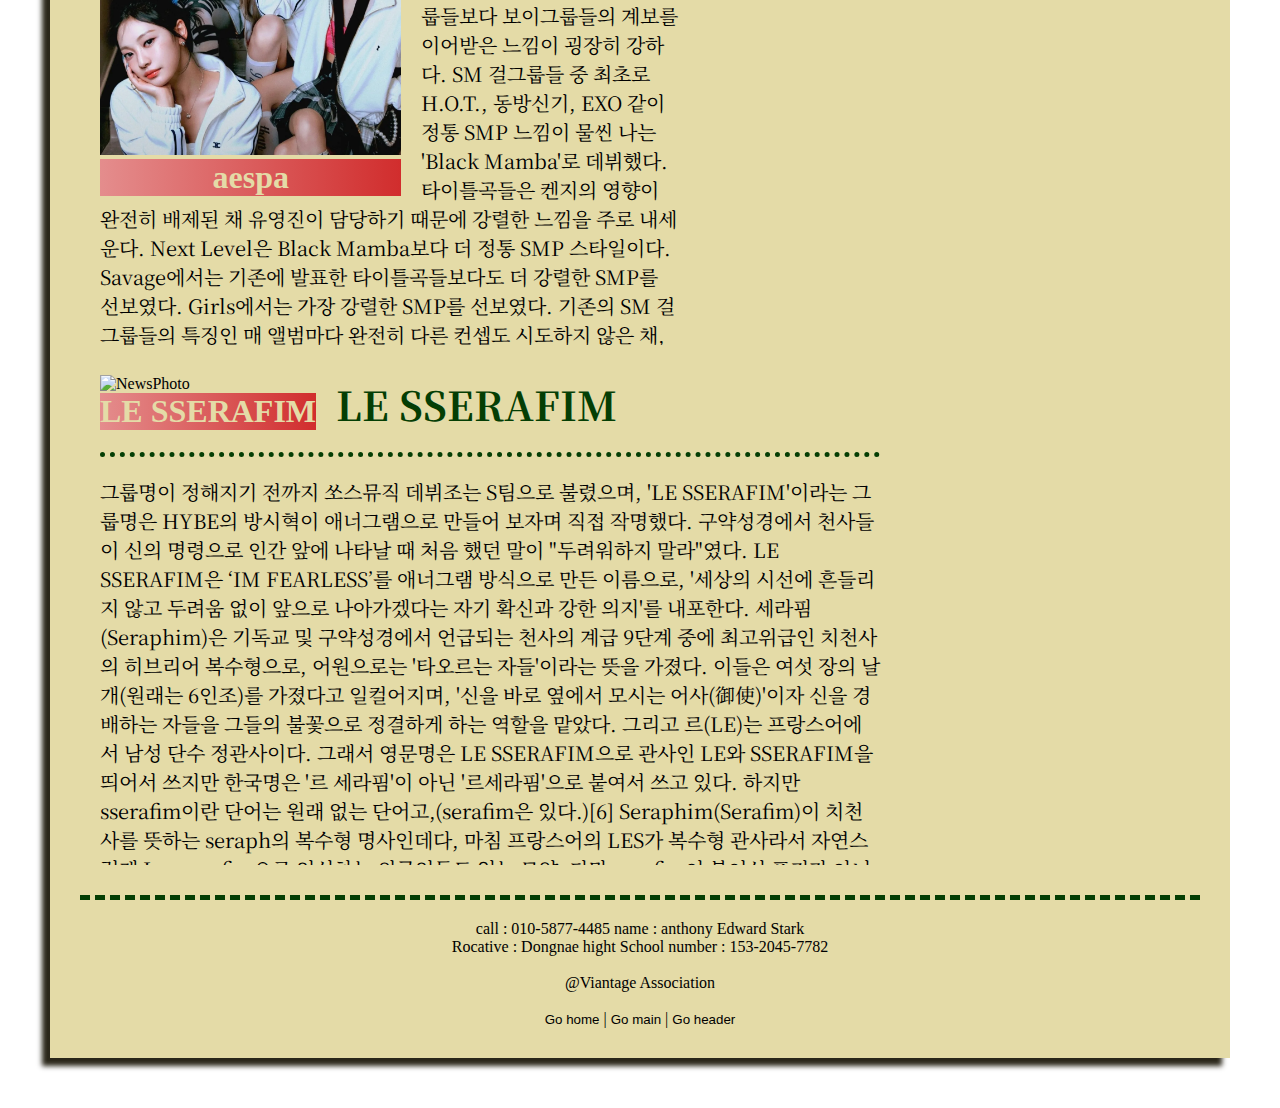
==== commit ca9644b8: "Add files via upload" ====
--- a/index.html
+++ b/index.html
@@ -18,8 +18,8 @@
                             <div class="nameTipo">
                                 <div class="nameTipo2">
                                     <div style="height: 90px;">
-                                        <p class="Oswald title nonDrag">CLASSIC IS FOREVER!</p><br>
-                                        <p class="Oswald subTitle nonDrag">Hellow Would! This sight is desing by me!</p>
+                                        <p class="Oswald title nonDrag">"The real star" in the red ocean idol market</p><br>
+                                        <p class="Oswald subTitle nonDrag">Who are the idols that represent the fourth generation of idol renaissance?</p>
                                     </div>
                                 </div>
                                 <div class="referenceLogo">
@@ -30,7 +30,7 @@
                                 </div>
                             </div>
                             <div class="headerExplanation">
-                                <p class="Oswald nonDrag" style="font-size: 20px;">Wellcome to this sight.</p>
+                                <p class="Oswald nonDrag" style="font-size: 20px;">Reactive Web: If you pull it, the ratio will change a little.</p>
                             </div>
                         </div>
                     </div>
@@ -62,7 +62,8 @@
                             <h1>NewJeans</h1>
                         </div>
                         <div class="explanation">
-                            <h1>NewJeans</h1>
+                            <h1 class="Lobster">NewJeans</h1>
+                            <hr class="explanationNameLine">
                             <p>
                                 NewJeans(뉴진스)는 2022년 7월 22일에 데뷔한 대한민국의 5인조 걸 그룹으로, 
                                 소속사는 하이브 산하의 레이블인 어도어이다.
@@ -92,7 +93,8 @@
                             <h1>NMIXX</h1>
                         </div>
                         <div class="explanation">
-                            <h1>NMIXX</h1>
+                            <h1 class="Anton">NMIXX</h1>
+                            <hr class="explanationNameLine">
                             <p>
                                 NMIXX(엔믹스)는 대한민국의 6인조 걸그룹이다. 
                                 JYP 엔터테인먼트 소속으로 2022년 2월 22일에 데뷔하였다. 
@@ -118,7 +120,8 @@
                             <h1>aespa</h1>
                         </div>
                         <div class="explanation">
-                            <h1>aespa</h1>
+                            <h1 class="DancingScript" style="font-size: 60px;">aespa</h1>
+                            <hr class="explanationNameLine">
                             <p>
                                 SM엔터테인먼트의 선배 걸그룹들보다 보이그룹들의 계보를 이어받은 느낌이 굉장히 강하다. SM 걸그룹들 중 최초로 H.O.T., 동방신기, EXO 같이 정통 SMP 느낌이 물씬 나는 'Black Mamba'로 데뷔했다. 
                                 타이틀곡들은 켄지의 영향이 완전히 배제된 채 유영진이 담당하기 때문에 강렬한 느낌을 주로 내세운다.
@@ -135,6 +138,36 @@
                                 이것이 일시적인 실험일지 아니면 완전한 변화일지는 더 지켜볼 일이다. 다만 광야 컨셉을 완전히 버린 것은 아니라고 밝혔다. 
                                 잠깐 REAL WORLD로 돌아와 휴식을 취하는 컨셉이라고 한다. 
                                 실제로 Girls의 가사 중 'nævis on the REAL MY WORLD'라는 파트가 있는 것을 봐선 하이틴 컨셉까지는 아닐지라도 어느 정도 예정된 수순이었던 것으로 보인다.
+                            </p>
+                        </div>
+                    </div>
+                    <div class="mainPage go" style="width: 800px;">
+                        <div class="explanationImg">
+                            <img src="./Poato/LE SSERAFIM.webp" alt="NewsPhoto" height="300px">
+                            <h1>LE SSERAFIM</h1>
+                        </div>
+                        <div class="explanation">
+                            <h1 class="BlackHanSans">LE SSERAFIM</h1>
+                            <hr class="explanationNameLine">
+                            <p>
+                                그룹명이 정해지기 전까지 쏘스뮤직 데뷔조는 S팀으로 불렸으며, 'LE SSERAFIM'이라는 그룹명은 HYBE의 방시혁이 애너그램으로 만들어 보자며 직접 작명했다.
+                            구약성경에서 천사들이 신의 명령으로 인간 앞에 나타날 때 처음 했던 말이 "두려워하지 말라"였다. 
+                            LE SSERAFIM은 ‘IM FEARLESS’를 애너그램 방식으로 만든 이름으로, '세상의 시선에 흔들리지 않고 두려움 없이 앞으로 나아가겠다는 자기 확신과 강한 의지'를 내포한다.
+                            세라핌(Seraphim)은 기독교 및 구약성경에서 언급되는 천사의 계급 9단계 중에 최고위급인 치천사의 히브리어 복수형으로, 어원으로는 '타오르는 자들'이라는 뜻을 가졌다. 
+                            이들은 여섯 장의 날개(원래는 6인조)를 가졌다고 일컬어지며, '신을 바로 옆에서 모시는 어사(御使)'이자 신을 경배하는 자들을 그들의 불꽃으로 정결하게 하는 역할을 맡았다. 
+                            그리고 르(LE)는 프랑스어에서 남성 단수 정관사이다.
+                            그래서 영문명은 LE SSERAFIM으로 관사인 LE와 SSERAFIM을 띄어서 쓰지만 한국명은 '르 세라핌'이 아닌 '르세라핌'으로 붙여서 쓰고 있다. 
+                            하지만 sserafim이란 단어는 원래 없는 단어고,(serafim은 있다.)[6] Seraphim(Serafim)이 치천사를 뜻하는 seraph의 복수형 명사인데다, 
+                            마침 프랑스어의 LES가 복수형 관사라서 자연스럽게 Les serafim으로 인식하는 외국인들도 있는 모양. 다만 serafim이 불어식 표기가 아니기에 정확히 표현하자면 les séraphins(레세라팡). 
+                            Les의 발음이 '레'이기 때문에 실제로 자동 번역을 지원하는 검색 엔진에서는 르세라핌을 검색하면 틀린 표현이라고 인식하는지 검색어에 '레세라핌'으로 나오는 경우가 있다. 
+                            유튜브에서 '르세라핌'을 검색하면 연관검색어가 '르세라핌'으로 뜨지 않고 '레세라핌'으로 뜨는데 이에 대한 원인을 설명한 영상이 있다. 
+                            또한 해당 영상과 같이 유명 오디오 유튜브에서도 레세라핌이라고 잘못 표기하기도 한다. 
+                            이러한 오류가 나는 이유는 'LE SSERAFIM'이란 단어는 기존에 존재하지 않았고 'I'M FEARLESS'라는 문장의 애너그램 때문에 새롭게 창조된 단어이기 때문이다.
+                            이러한 철자의 잘못 또는 변형이 꼭 부정적이라고는 볼 수 없다. 
+                            어떤 것을 브랜딩할 때 기존에 있던 단어를 그대로 가져와 쓰는 경우 틀린 표현으로서의 지적을 받을 일은 없겠지만, 
+                            검색엔진 등에서 브랜드를 찾을 때 원래 단어에 대한 정보에 잠식돼 일반인의 검색이나 정보 인지에 오히려 방해가 될 수 있기 때문이다. 
+                            이런 이유로 실제 상업 분야에서 고의로 약간의 철자 변형을 거치는 것은 브랜딩 면에서 일반적으로 자주 시도되는 일이기 때문에, 
+                            "LE SSERAFIM"은 다른 언어에서도 통상적으로 조합되지 않는 고유한 철자라는 점에서 오히려 좋은 브랜드 네임일 수 있다.
                             </p>
                         </div>
                     </div>
--- a/vt1.css
+++ b/vt1.css
@@ -1,8 +1,38 @@
 /* fonts */
 @import url('https://fonts.googleapis.com/css2?family=Oswald&display=swap');
+@import url('https://fonts.googleapis.com/css2?family=Gasoek+One&display=swap');
+@import url('https://fonts.googleapis.com/css2?family=Dancing+Script:wght@700&display=swap');
+@import url('https://fonts.googleapis.com/css2?family=Anton&display=swap');
+@import url('https://fonts.googleapis.com/css2?family=Anton&family=Lobster&display=swap');
+@import url('https://fonts.googleapis.com/css2?family=Anton&family=Lobster&family=Noto+Serif+KR&display=swap');
+@import url('https://fonts.googleapis.com/css2?family=Anton&family=Black+Han+Sans&family=Lobster&family=Noto+Serif+KR&display=swap');
 /*  */
 .Oswald {
     font-family: 'Oswald', sans-serif;
+}
+.GasoekOne {
+    font-family: 'Gasoek One', sans-serif;
+}
+.DancingScript {
+    font-family: 'Dancing Script', cursive;
+}
+.Anton {
+    font-family: 'Anton', sans-serif;
+}
+.Lobster {
+    font-family: 'Anton', sans-serif;
+    font-family: 'Lobster', cursive;
+}
+.NotoSerifKorean {
+    font-family: 'Anton', sans-serif;
+    font-family: 'Lobster', cursive;
+    font-family: 'Noto Serif KR', serif;
+}
+.BlackHanSans {
+    font-family: 'Anton', sans-serif;
+    font-family: 'Black Han Sans', sans-serif;
+    font-family: 'Lobster', cursive;
+    font-family: 'Noto Serif KR', serif;
 }
 /* 이거 뭐라하지? */
 * {
@@ -95,6 +125,7 @@
     display: block;
     height: 50px;
     font-size: 50px;
+    text-transform: uppercase;
     /* line-height: 20px; */
 }
 .subTitle {
@@ -185,11 +216,25 @@
     text-align: center;
     /* color: darkolivegreen; */
 }
+.explanationImg h1:hover {
+    background-color: rgb(4, 62, 4);
+}
 .explanation h1 {
     color: rgb(4, 62, 4);
+    /* color: rgb(234, 119, 42); */
 }
 .explanation p {
     text-overflow: ellipsis;
+    font-family: 'Anton', sans-serif;
+    font-family: 'Lobster', cursive;
+    font-family: 'Noto Serif KR', serif;
+}
+.explanationNameLine {
+    margin: 20px 0;
+    height: 2px;
+    border: 0;
+    /* background-color: rgb(4, 62, 4); */
+    border-top: 5px dotted rgb(4, 62, 4);
 }
 .footerLine {
     margin: 20px 0;
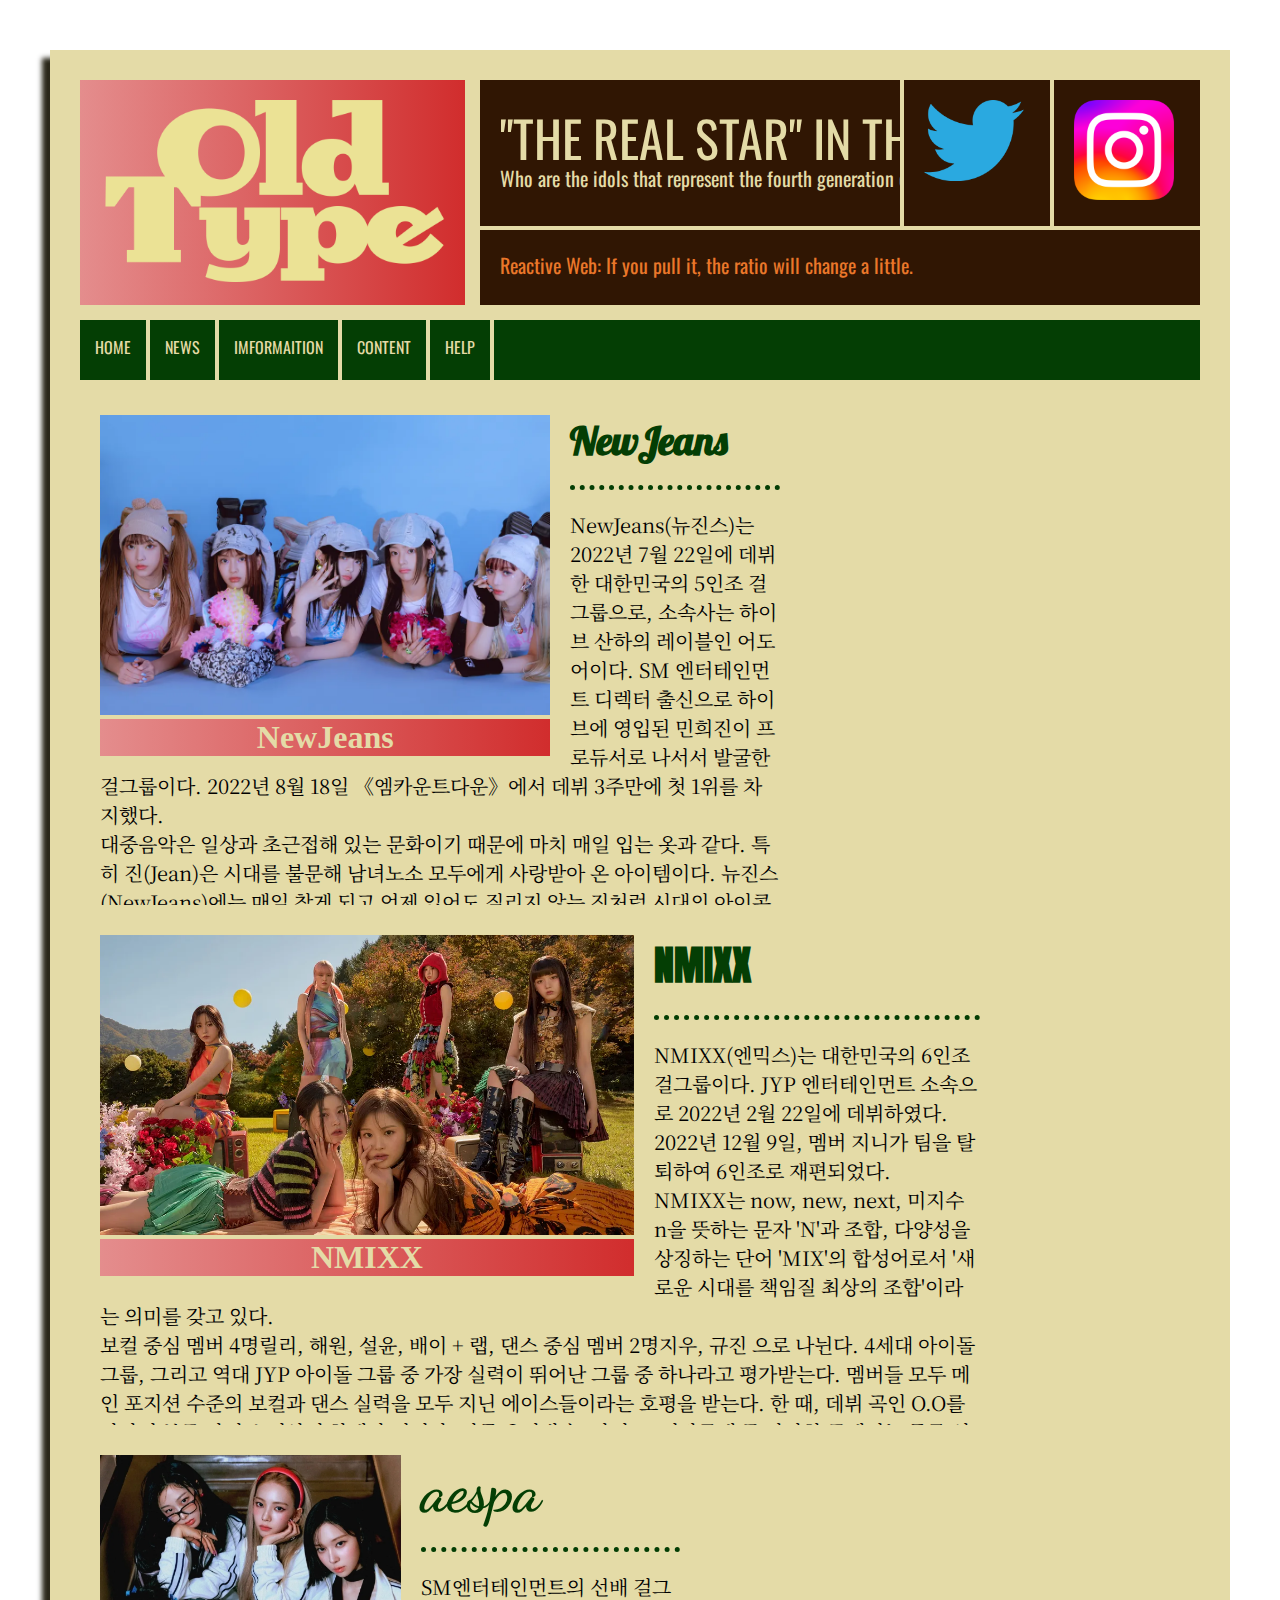
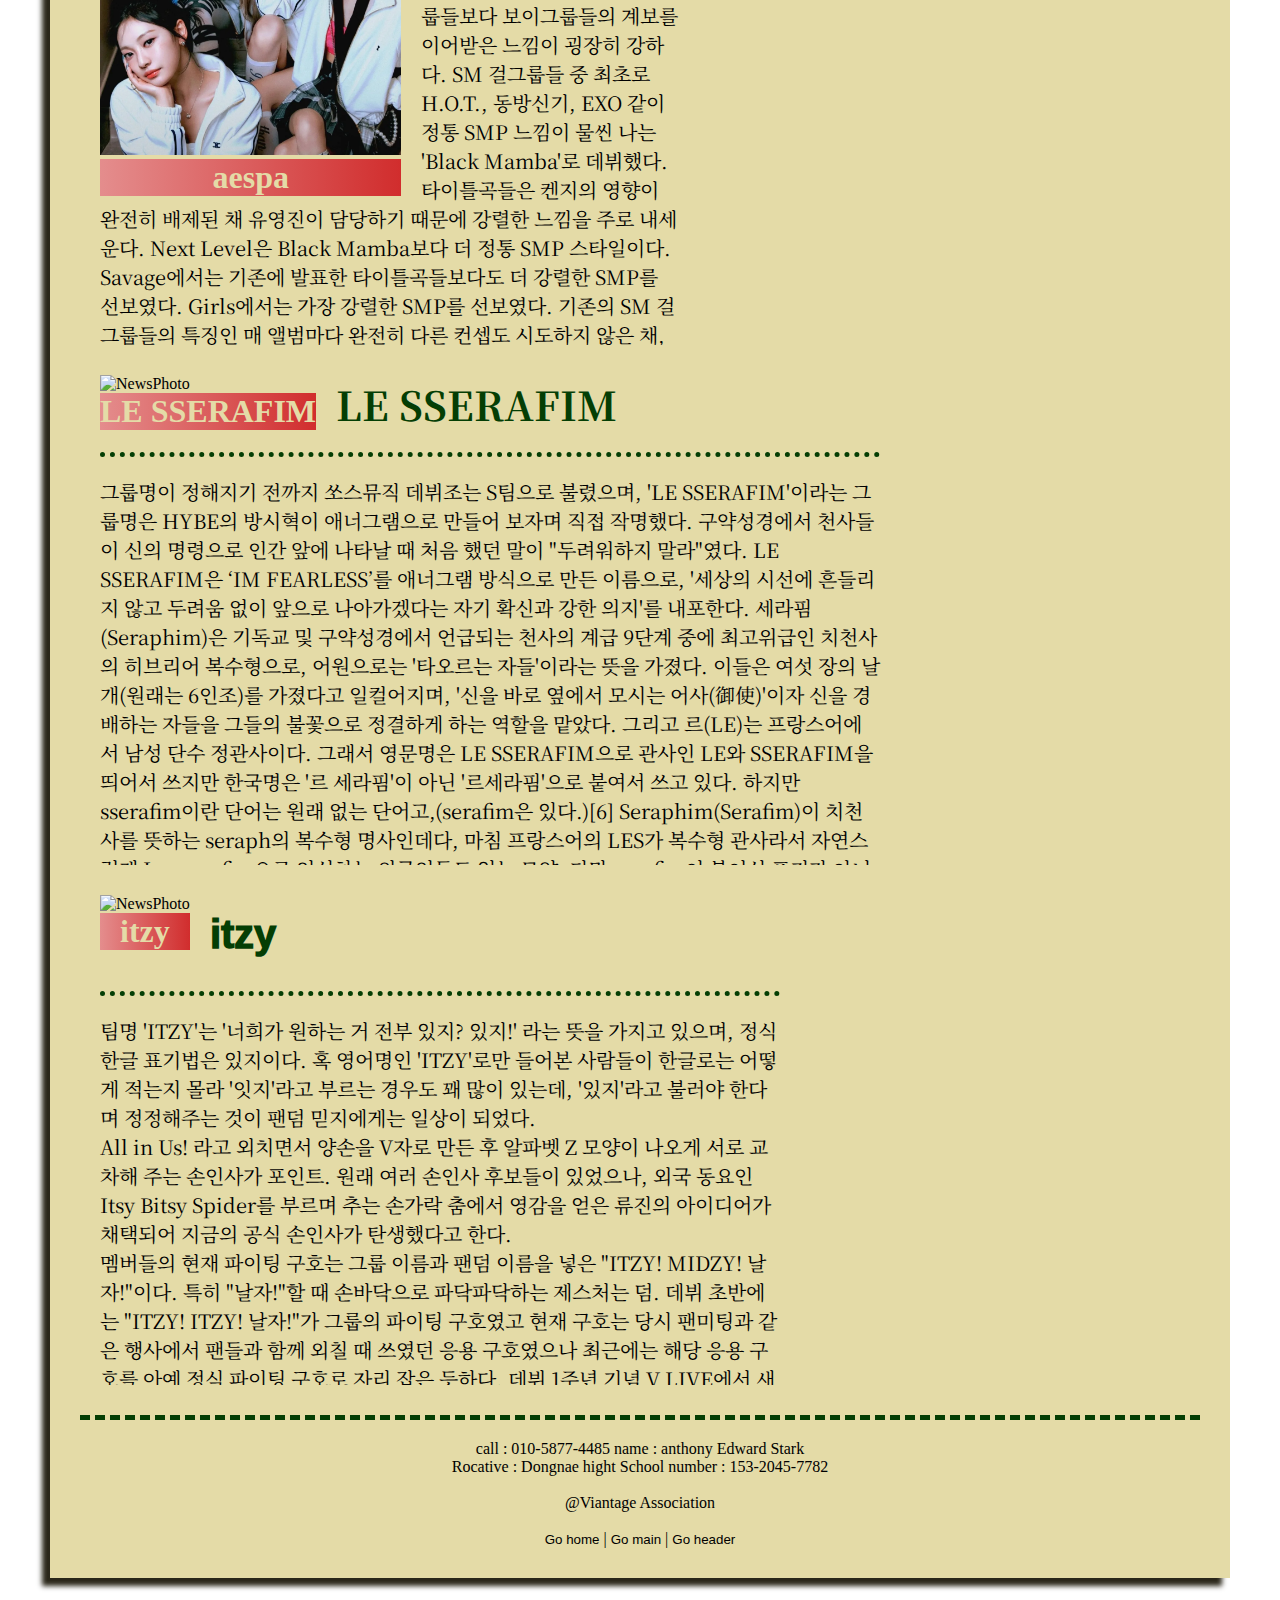
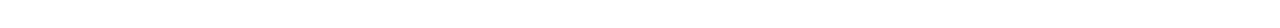
==== commit 9f0d83a7: "Add files via upload" ====
--- a/index.html
+++ b/index.html
@@ -151,23 +151,51 @@
                             <hr class="explanationNameLine">
                             <p>
                                 그룹명이 정해지기 전까지 쏘스뮤직 데뷔조는 S팀으로 불렸으며, 'LE SSERAFIM'이라는 그룹명은 HYBE의 방시혁이 애너그램으로 만들어 보자며 직접 작명했다.
-                            구약성경에서 천사들이 신의 명령으로 인간 앞에 나타날 때 처음 했던 말이 "두려워하지 말라"였다. 
-                            LE SSERAFIM은 ‘IM FEARLESS’를 애너그램 방식으로 만든 이름으로, '세상의 시선에 흔들리지 않고 두려움 없이 앞으로 나아가겠다는 자기 확신과 강한 의지'를 내포한다.
-                            세라핌(Seraphim)은 기독교 및 구약성경에서 언급되는 천사의 계급 9단계 중에 최고위급인 치천사의 히브리어 복수형으로, 어원으로는 '타오르는 자들'이라는 뜻을 가졌다. 
-                            이들은 여섯 장의 날개(원래는 6인조)를 가졌다고 일컬어지며, '신을 바로 옆에서 모시는 어사(御使)'이자 신을 경배하는 자들을 그들의 불꽃으로 정결하게 하는 역할을 맡았다. 
-                            그리고 르(LE)는 프랑스어에서 남성 단수 정관사이다.
-                            그래서 영문명은 LE SSERAFIM으로 관사인 LE와 SSERAFIM을 띄어서 쓰지만 한국명은 '르 세라핌'이 아닌 '르세라핌'으로 붙여서 쓰고 있다. 
-                            하지만 sserafim이란 단어는 원래 없는 단어고,(serafim은 있다.)[6] Seraphim(Serafim)이 치천사를 뜻하는 seraph의 복수형 명사인데다, 
-                            마침 프랑스어의 LES가 복수형 관사라서 자연스럽게 Les serafim으로 인식하는 외국인들도 있는 모양. 다만 serafim이 불어식 표기가 아니기에 정확히 표현하자면 les séraphins(레세라팡). 
-                            Les의 발음이 '레'이기 때문에 실제로 자동 번역을 지원하는 검색 엔진에서는 르세라핌을 검색하면 틀린 표현이라고 인식하는지 검색어에 '레세라핌'으로 나오는 경우가 있다. 
-                            유튜브에서 '르세라핌'을 검색하면 연관검색어가 '르세라핌'으로 뜨지 않고 '레세라핌'으로 뜨는데 이에 대한 원인을 설명한 영상이 있다. 
-                            또한 해당 영상과 같이 유명 오디오 유튜브에서도 레세라핌이라고 잘못 표기하기도 한다. 
-                            이러한 오류가 나는 이유는 'LE SSERAFIM'이란 단어는 기존에 존재하지 않았고 'I'M FEARLESS'라는 문장의 애너그램 때문에 새롭게 창조된 단어이기 때문이다.
-                            이러한 철자의 잘못 또는 변형이 꼭 부정적이라고는 볼 수 없다. 
-                            어떤 것을 브랜딩할 때 기존에 있던 단어를 그대로 가져와 쓰는 경우 틀린 표현으로서의 지적을 받을 일은 없겠지만, 
-                            검색엔진 등에서 브랜드를 찾을 때 원래 단어에 대한 정보에 잠식돼 일반인의 검색이나 정보 인지에 오히려 방해가 될 수 있기 때문이다. 
-                            이런 이유로 실제 상업 분야에서 고의로 약간의 철자 변형을 거치는 것은 브랜딩 면에서 일반적으로 자주 시도되는 일이기 때문에, 
-                            "LE SSERAFIM"은 다른 언어에서도 통상적으로 조합되지 않는 고유한 철자라는 점에서 오히려 좋은 브랜드 네임일 수 있다.
+                                구약성경에서 천사들이 신의 명령으로 인간 앞에 나타날 때 처음 했던 말이 "두려워하지 말라"였다. 
+                                LE SSERAFIM은 ‘IM FEARLESS’를 애너그램 방식으로 만든 이름으로, '세상의 시선에 흔들리지 않고 두려움 없이 앞으로 나아가겠다는 자기 확신과 강한 의지'를 내포한다.
+                                세라핌(Seraphim)은 기독교 및 구약성경에서 언급되는 천사의 계급 9단계 중에 최고위급인 치천사의 히브리어 복수형으로, 어원으로는 '타오르는 자들'이라는 뜻을 가졌다. 
+                                이들은 여섯 장의 날개(원래는 6인조)를 가졌다고 일컬어지며, '신을 바로 옆에서 모시는 어사(御使)'이자 신을 경배하는 자들을 그들의 불꽃으로 정결하게 하는 역할을 맡았다. 
+                                그리고 르(LE)는 프랑스어에서 남성 단수 정관사이다.
+                                그래서 영문명은 LE SSERAFIM으로 관사인 LE와 SSERAFIM을 띄어서 쓰지만 한국명은 '르 세라핌'이 아닌 '르세라핌'으로 붙여서 쓰고 있다. 
+                                하지만 sserafim이란 단어는 원래 없는 단어고,(serafim은 있다.)[6] Seraphim(Serafim)이 치천사를 뜻하는 seraph의 복수형 명사인데다, 
+                                마침 프랑스어의 LES가 복수형 관사라서 자연스럽게 Les serafim으로 인식하는 외국인들도 있는 모양. 다만 serafim이 불어식 표기가 아니기에 정확히 표현하자면 les séraphins(레세라팡). 
+                                Les의 발음이 '레'이기 때문에 실제로 자동 번역을 지원하는 검색 엔진에서는 르세라핌을 검색하면 틀린 표현이라고 인식하는지 검색어에 '레세라핌'으로 나오는 경우가 있다. 
+                                유튜브에서 '르세라핌'을 검색하면 연관검색어가 '르세라핌'으로 뜨지 않고 '레세라핌'으로 뜨는데 이에 대한 원인을 설명한 영상이 있다. 
+                                또한 해당 영상과 같이 유명 오디오 유튜브에서도 레세라핌이라고 잘못 표기하기도 한다. 
+                                이러한 오류가 나는 이유는 'LE SSERAFIM'이란 단어는 기존에 존재하지 않았고 'I'M FEARLESS'라는 문장의 애너그램 때문에 새롭게 창조된 단어이기 때문이다.
+                                이러한 철자의 잘못 또는 변형이 꼭 부정적이라고는 볼 수 없다. 
+                                어떤 것을 브랜딩할 때 기존에 있던 단어를 그대로 가져와 쓰는 경우 틀린 표현으로서의 지적을 받을 일은 없겠지만, 
+                                검색엔진 등에서 브랜드를 찾을 때 원래 단어에 대한 정보에 잠식돼 일반인의 검색이나 정보 인지에 오히려 방해가 될 수 있기 때문이다. 
+                                이런 이유로 실제 상업 분야에서 고의로 약간의 철자 변형을 거치는 것은 브랜딩 면에서 일반적으로 자주 시도되는 일이기 때문에, 
+                                "LE SSERAFIM"은 다른 언어에서도 통상적으로 조합되지 않는 고유한 철자라는 점에서 오히려 좋은 브랜드 네임일 수 있다.
+                            </p>
+                        </div>
+                    </div>
+                    <div class="mainPage go" style="width: 700px;">
+                        <div class="explanationImg">
+                            <img src="./Poato/itzy.webp" alt="NewsPhoto" height="300px">
+                            <h1>itzy</h1>
+                        </div>
+                        <div class="explanation">
+                            <h1 class="Ramabhadra">itzy</h1>
+                            <hr class="explanationNameLine">
+                            <p>
+                                팀명 'ITZY'는 '너희가 원하는 거 전부 있지? 있지!' 라는 뜻을 가지고 있으며, 정식 한글 표기법은 있지이다. 
+                                혹 영어명인 'ITZY'로만 들어본 사람들이 한글로는 어떻게 적는지 몰라 '잇지'라고 부르는 경우도 꽤 많이 있는데, 
+                                '있지'라고 불러야 한다며 정정해주는 것이 팬덤 믿지에게는 일상이 되었다.
+                                <br>
+                                All in Us! 라고 외치면서 양손을 V자로 만든 후 알파벳 Z 모양이 나오게 서로 교차해 주는 손인사가 포인트. 
+                                원래 여러 손인사 후보들이 있었으나, 외국 동요인 Itsy Bitsy Spider를 부르며 추는 손가락 춤에서 영감을 얻은 류진의 아이디어가 채택되어 지금의 공식 손인사가 탄생했다고 한다.
+                                <br>
+                                멤버들의 현재 파이팅 구호는 그룹 이름과 팬덤 이름을 넣은 "ITZY! MIDZY! 날자!"이다. 
+                                특히 "날자!"할 때 손바닥으로 파닥파닥하는 제스처는 덤. 
+                                데뷔 초반에는 "ITZY! ITZY! 날자!"가 그룹의 파이팅 구호였고 현재 구호는 당시 팬미팅과 같은 행사에서 팬들과 함께 외칠 때 쓰였던 응용 구호였으나 최근에는 해당 응용 구호를 아예 정식 파이팅 구호로 자리 잡은 듯하다.
+                                데뷔 1주년 기념 V LIVE에서 새로운 파이팅 구호를 고안했다. 
+                                그것은 바로 "어이! 어이! 어이! 후!" 엇박자로 시작해 "어이!"부분에는 댑을, "후!"부분에는 두 팔로 가드를 올리는 행동을 힙하게 취하는 것이 포인트. 
+                                고안한 구호를 바탕으로 만든 WANNABE 활동용 파이팅 구호를 IT'z ME 쇼케이스에서 공개했다. 
+                                류진이 발로 한 번 쿵 구르면 그에 엇박자로 ITZY! MIDZY! WANNABE! 후! 하는 것.
+                                팬들의 응원법은 멤버들 이름을 차례대로 부르는 것이 전형적이다. 
+                                나이 순서대로 예지 - 리아 - 류진 - 채령 - 유나 있지 (곡 제목).
                             </p>
                         </div>
                     </div>
--- a/vt1.css
+++ b/vt1.css
@@ -6,6 +6,8 @@
 @import url('https://fonts.googleapis.com/css2?family=Anton&family=Lobster&display=swap');
 @import url('https://fonts.googleapis.com/css2?family=Anton&family=Lobster&family=Noto+Serif+KR&display=swap');
 @import url('https://fonts.googleapis.com/css2?family=Anton&family=Black+Han+Sans&family=Lobster&family=Noto+Serif+KR&display=swap');
+@import url('https://fonts.googleapis.com/css2?family=Anton&family=Black+Han+Sans&family=Lobster&family=Noto+Serif+KR&family=Oswald:wght@600&display=swap');
+@import url('https://fonts.googleapis.com/css2?family=Anton&family=Black+Han+Sans&family=Lobster&family=Noto+Serif+KR&family=Oswald:wght@600&family=Ramabhadra&display=swap');
 /*  */
 .Oswald {
     font-family: 'Oswald', sans-serif;
@@ -33,6 +35,14 @@
     font-family: 'Black Han Sans', sans-serif;
     font-family: 'Lobster', cursive;
     font-family: 'Noto Serif KR', serif;
+}
+.Ramabhadra {
+    font-family: 'Anton', sans-serif;
+    font-family: 'Black Han Sans', sans-serif;
+    font-family: 'Lobster', cursive;
+    font-family: 'Noto Serif KR', serif;
+    font-family: 'Oswald', sans-serif;
+    font-family: 'Ramabhadra', sans-serif;
 }
 /* 이거 뭐라하지? */
 * {
